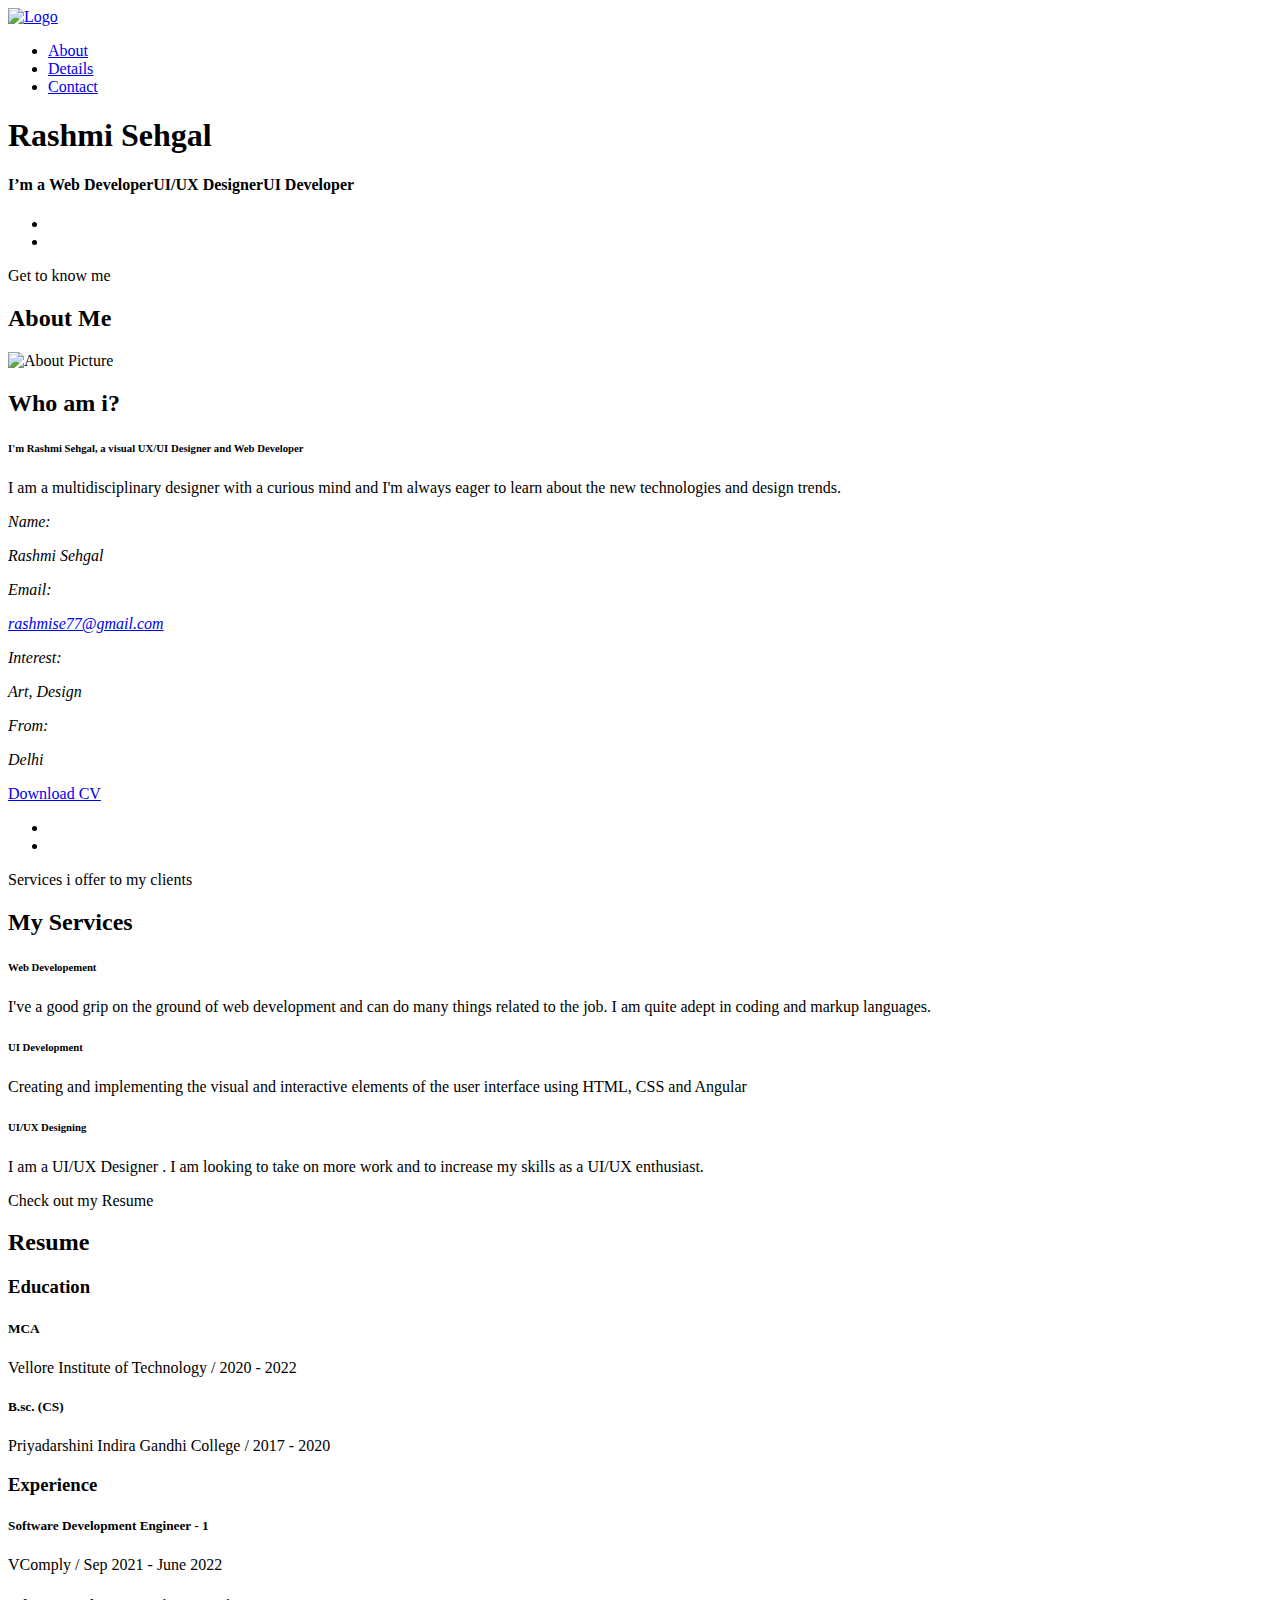
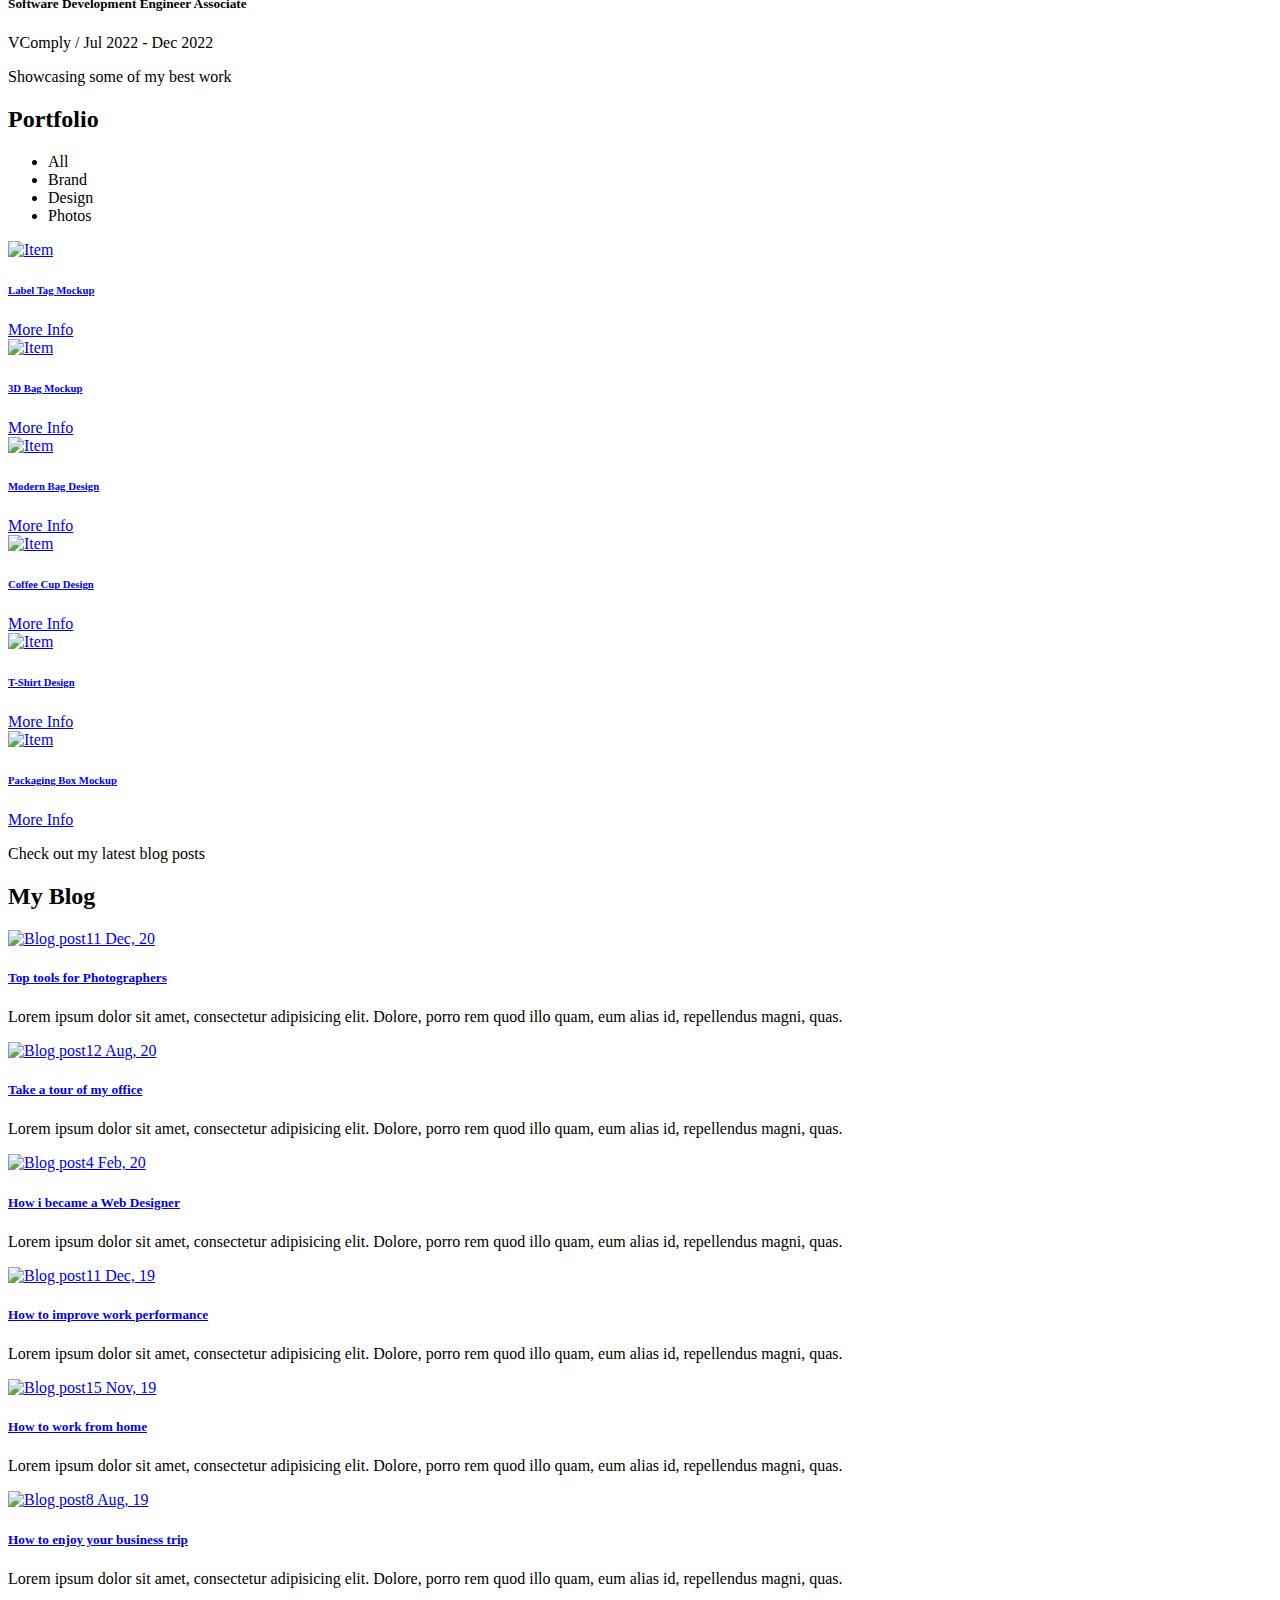
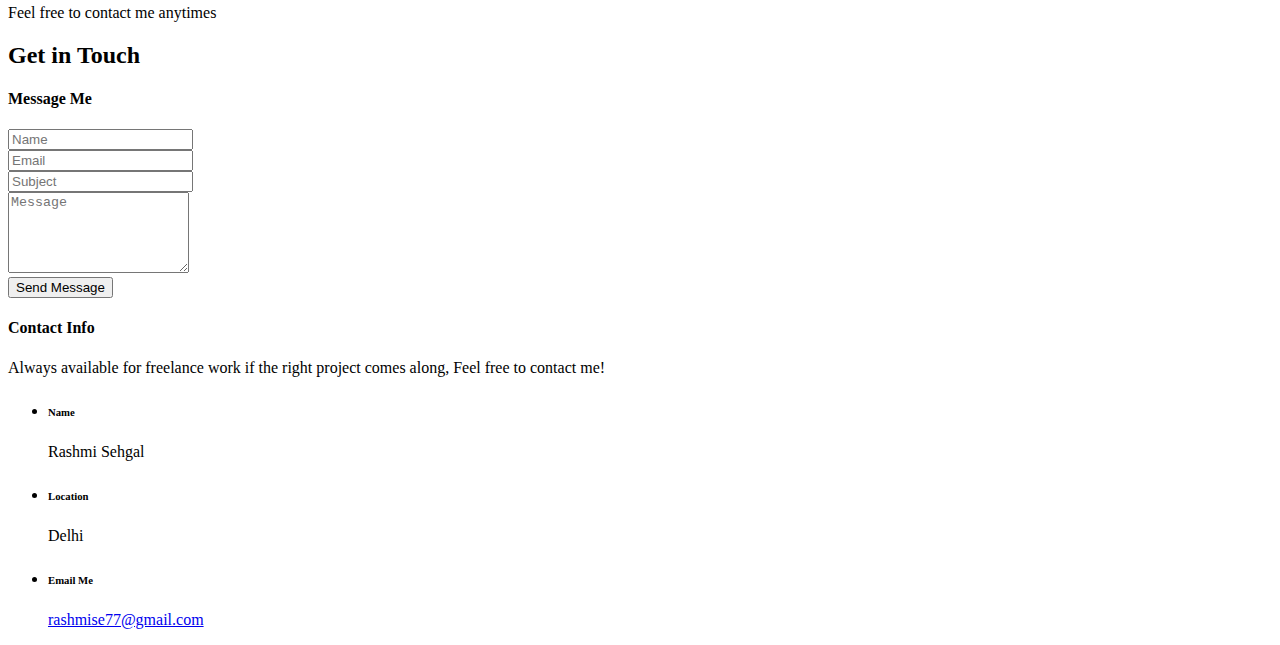
==== index.html @ 9dc82295 "Add files via upload" ====
<!DOCTYPE html>
<html lang="zxx">

<head>
    <!-- Required meta tags-->
    <meta charset="utf-8">
    <!-- Title-->
    <title>Rashmi Portfolio</title>
    <!-- Description-->
    <meta name="description" content="Personal Portfolio Template">
    <meta name="viewport" content="width=device-width, initial-scale=1, shrink-to-fit=no">
    <!-- Favicons-->
    <link rel="apple-touch-icon" sizes="180x180" href="img/favicons/apple-touch-icon.png">
    <link rel="icon" type="image/png" sizes="32x32" href="img/favicons/favicon-32x32.png">
    <link rel="icon" type="image/png" sizes="16x16" href="img/favicons/favicon-16x16.png">
    <!-- Web fonts-->
    <link href="https://fonts.googleapis.com/css?family=Poppins:300,300i,400,400i,500,500i,600,600i,700,700i,800,800i&amp;display=swap" rel="stylesheet">
    <!-- CSS vendors-->
    <link rel="stylesheet" href="css/bootstrap-custom.css">
    <link rel="stylesheet" href="css/ionicons.min.css">
    <link rel="stylesheet" href="css/tiny-slider.css">
    <link rel="stylesheet" href="css/lity.min.css">
    <link rel="stylesheet" href="css/simplebar.min.css">
    <link rel="stylesheet" href="css/jquery.mb.YTPlayer.min.css">
    <!-- Main CSS-->
    <link rel="stylesheet" href="css/main.css">
    <!-- CSS Color scheme-->
    <link id="color-scheme" rel="stylesheet" href="css/colors/main-darkgreen.css">
    <!-- Custom CSS (Add your custom CSS styles to this file)-->
    <link rel="stylesheet" href="css/custom.css">
    <!-- removeIf(customizerDist)-->
    <link rel="stylesheet" href="main.css">
    <!-- endremoveIf(customizerDist)-->
</head>

<body class="theme-dark">
    <!-- Preloader-->
    <div class="preloader">
        <div class="preloader-block">
            <div class="preloader-icon"><span class="loading-dot loading-dot-1"></span><span class="loading-dot loading-dot-2"></span><span class="loading-dot loading-dot-3"></span></div>
        </div>
    </div>
    <div id="overlay-effect"></div>
    <!-- Navbar-->
    <nav class="navbar-expand-md navbar fixed-top" id="navbar">
        <a class="navbar-brand" data-scroll="" href="#home-area">
            <!-- Navbar Logo-->
            <img class="img-fluid" src="img/img-kitzu-logo.png" alt="Logo"></a>
        <span class="navbar-menu ml-auto" data-toggle="collapse" data-target="#navbarSupportedContent" aria-controls="navbarSupportedContent" aria-expanded="false" aria-label="Toggle navigation" role="button"><span class="btn-line"></span></span>
        <div class="collapse navbar-collapse order-1 order-lg-0" id="navbarSupportedContent">
            <!-- Navbar menu-->
            <ul class="navbar-nav ml-auto">
                <li class="nav-item"><a class="nav-link" href="#about">About</a></li>
                <li class="nav-item"><a class="nav-link" href="#resume">Details</a></li>
                <!-- <li class="nav-item"><a class="nav-link" href="#portfolio">Resume</a></li> -->
                <!-- <li class="nav-item" style="display: none"><a class="nav-link" href="#blog">Blog</a></li> -->
                <li class="nav-item"><a class="nav-link" href="#contact">Contact</a></li>
            </ul>
        </div>
    </nav>
    <!-- Home-->
    <section class="home-area element-cover-bg" id="home" style="background-image:url(img/home.png)">
        <div class="container h-100">
            <div class="row h-100 align-items-center justify-content-center">
                <div class="col-12 col-lg-8 home-content text-center">
                    <h1 class="home-name">Rashmi <span>Sehgal</span></h1>
                    <h4 class="cd-headline clip home-headline">I’m a <span class="cd-words-wrapper single-headline"><b class="is-visible">Web Developer</b><b>UI/UX Designer</b><b>UI Developer</b></span></h4>
                </div>
            </div>
        </div>
        <div class="fixed-wrapper">
            <!-- Social media icons-->
            <div class="fixed-block block-right">
                <ul class="list-unstyled social-icons">
                    <li><a href="https://www.linkedin.com/in/rashmi-sehgal-414a98209/" target="_blank"><i class="icon ion-logo-linkedin"></i></a></li>
                    <li><a href="https://www.instagram.com/_rashmisehgal/" target="_blank"><i class="icon ion-logo-instagram"></i></a></li>
                </ul>
            </div>
        </div>
    </section>
    <!-- About lightbox-->
    <div class="lightbox-wrapper" id="about" data-simplebar>
        <div class="container">
            <div class="lightbox-close">
                <div class="close-btn" data-modal-close=""><span class="btn-line"></span></div>
            </div>
            <div class="row">
                <div class="col-12">
                    <div class="lightbox-content">
                        <div class="row">
                            <div class="col-12">
                                <div class="section-heading page-heading">
                                    <p class="section-description">Get to know me</p>
                                    <h2 class="section-title">About Me</h2>
                                    <div class="animated-bar"></div>
                                </div>
                            </div>
                        </div>
                        <!-- Info section-->
                        <div class="info-section single-section">
                            <div class="row align-items-center">
                                <!-- Picture part-->
                                <div class="col-12 col-lg-5 info-img"><img class="img-fluid img-thumbnail" src="img/info-img.png" alt="About Picture"></div>
                                <!-- Content part-->
                                <div class="col-12 col-lg-7 info-content">
                                    <div class="content-block">
                                        <h2 class="content-subtitle">Who am i?</h2>
                                        <h6 class="content-title">I'm Rashmi Sehgal, a visual UX/UI Designer and Web Developer</h6>
                                        <div class="content-description">
                                            <p>I am a multidisciplinary designer with a curious mind and I'm always eager to learn about the new technologies and design trends.</p>
                                        </div>
                                        <address class="content-info">
                      <div class="row">
                        <div class="col-12 col-md-6 single-info"><span>Name:</span>
                          <p>Rashmi Sehgal</p>
                        </div>
                        <div class="col-12 col-md-6 single-info"><span>Email:</span>
                          <p><a href="mailto:emma@example.com">rashmise77@gmail.com</a></p>
                        </div>
                      </div>
                      <div class="row">
                        <div class="col-12 col-md-6 single-info"><span>Interest:</span>
                          <p>Art, Design</p>
                        </div>
                        <div class="col-12 col-md-6 single-info"><span>From:</span>
                          <p>Delhi</p>
                        </div>
                      </div>
                    </address>
                                        <div class="d-block d-sm-flex align-items-center"><a class="btn content-download button-main button-scheme" href="./Rashmi's Resume.pdf" role="button">Download CV</a>
                                            <ul class="list-unstyled list-inline content-follow">
                                                <li class="list-inline-item"><a href="https://www.instagram.com/_rashmisehgal/"><i class="icon ion-logo-instagram"></i></a></li>
                                                <li class="list-inline-item"><a href="https://www.linkedin.com/in/rashmi-sehgal-414a98209/"><i class="icon ion-logo-linkedin"></i></a></li>
                                            </ul>
                                        </div>
                                    </div>
                                </div>
                            </div>
                        </div>
                        <!-- Services section-->
                        <div class="services-section single-section">
                            <div class="row">
                                <div class="col-12">
                                    <div class="section-heading">
                                        <p class="section-description">Services i offer to my clients</p>
                                        <h2 class="section-title">My Services</h2>
                                    </div>
                                </div>
                            </div>
                            <div class="row">
                                <!-- Single service-->
                                <div class="col-12 col-md-6 col-lg-4">
                                    <div class="single-service"><i class="icon service-icon ion-logo-css3"></i>
                                        <h6 class="service-title">Web Developement</h6>
                                        <p class="service-description">I've a good grip on the ground of web development and can do many things related to the job. I am quite adept in coding and markup languages.</p>
                                    </div>
                                </div>
                                <!-- Single service-->
                                <div class="col-12 col-md-6 col-lg-4">
                                    <div class="single-service"><i class="icon service-icon ion-md-images"></i>
                                        <h6 class="service-title">UI Development</h6>
                                        <p class="service-description">Creating and implementing the visual and interactive elements of the user interface using HTML, CSS and Angular</p>
                                    </div>
                                </div>
                                <!-- Single service-->
                                <div class="col-12 col-md-6 col-lg-4">
                                    <div class="single-service"><i class="icon service-icon ion-logo-ionic"></i>
                                        <h6 class="service-title">UI/UX Designing</h6>
                                        <p class="service-description">I am a UI/UX Designer . I am looking to take on more work and to increase my skills as a UI/UX enthusiast.</p>
                                    </div>
                                </div>
                            </div>
                        </div>
                    </div>
                </div>
            </div>
        </div>
    </div>
    <!-- Resume lightbox-->
    <div class="lightbox-wrapper" id="resume" data-simplebar>
        <div class="container">
            <div class="lightbox-close">
                <div class="close-btn" data-modal-close=""><span class="btn-line"></span></div>
            </div>
            <div class="row">
                <div class="col-12">
                    <div class="lightbox-content">
                        <div class="row">
                            <div class="col-12">
                                <div class="section-heading page-heading">
                                    <p class="section-description">Check out my Resume</p>
                                    <h2 class="section-title">Resume</h2>
                                    <div class="animated-bar"></div>
                                </div>
                            </div>
                        </div>
                        <!-- Resume section-->
                        <div class="resume-section single-section">
                            <div class="row">
                                <!-- Education part-->
                                <div class="col-12 col-md-6">
                                    <div class="col-block education">
                                        <h3 class="col-title">Education</h3>
                                        <div class="resume-item"><span class="item-arrow"></span>
                                            <h5 class="item-title">MCA</h5><span class="item-details">Vellore Institute of Technology / 2020 - 2022</span>
                                        </div>
                                        <div class="resume-item"><span class="item-arrow"></span>
                                            <h5 class="item-title">B.sc. (CS)</h5><span class="item-details">Priyadarshini Indira Gandhi College / 2017 - 2020</span>
                                        </div>
                                    </div>
                                </div>
                                <!-- Experience part-->
                                <div class="col-12 col-md-6">
                                    <div class="col-block experience">
                                        <h3 class="col-title">Experience</h3>
                                        <div class="resume-item"><span class="item-arrow"></span>
                                            <h5 class="item-title">Software Development Engineer - 1</h5><span class="item-details">VComply / Sep 2021 - June 2022</span>
                                        </div>
                                        <div class="resume-item"><span class="item-arrow"></span>
                                            <h5 class="item-title">Software Development Engineer Associate</h5><span class="item-details">VComply / Jul 2022 - Dec 2022</span>
                                        </div>
                                    </div>
                                </div>
                            </div>
                        </div>
                        <!-- Skills section
                        <div class="skills-section single-section">
                            <div class="row">
                                <div class="col-12">
                                    <div class="section-heading">
                                        <p class="section-description">My level of knowledge in some tools</p>
                                        <h2 class="section-title">My Skills</h2>
                                    </div>
                                </div>
                            </div>
                            <div class="row">
                                <div class="col-12 col-md-6">
                                    <div class="single-skill" data-percentage="95">
                                        <div class="skill-info"><span class="skill-name">HTML/CSS</span><span class="skill-percentage"></span></div>
                                        <div class="progress skill-progress">
                                            <div class="progress-bar" role="progressbar" aria-valuemin="0" aria-valuemax="100"></div>
                                        </div>
                                    </div>
                                    <div class="single-skill" data-percentage="80">
                                        <div class="skill-info"><span class="skill-name">Web Design</span><span class="skill-percentage"></span></div>
                                        <div class="progress skill-progress">
                                            <div class="progress-bar" role="progressbar" aria-valuemin="0" aria-valuemax="100"></div>
                                        </div>
                                    </div>
                                    <div class="single-skill" data-percentage="90">
                                        <div class="skill-info"><span class="skill-name">JavaScript</span><span class="skill-percentage"></span></div>
                                        <div class="progress skill-progress">
                                            <div class="progress-bar" role="progressbar" aria-valuemin="0" aria-valuemax="100"></div>
                                        </div>
                                    </div>
                                </div>
                                <div class="col-12 col-md-6">
                                    <div class="single-skill" data-percentage="90">
                                        <div class="skill-info"><span class="skill-name">React JS</span><span class="skill-percentage"></span></div>
                                        <div class="progress skill-progress">
                                            <div class="progress-bar" role="progressbar" aria-valuemin="0" aria-valuemax="100"></div>
                                        </div>
                                    </div>
                                    <div class="single-skill" data-percentage="95">
                                        <div class="skill-info"><span class="skill-name">Express.js</span><span class="skill-percentage"></span></div>
                                        <div class="progress skill-progress">
                                            <div class="progress-bar" role="progressbar" aria-valuemin="0" aria-valuemax="100"></div>
                                        </div>
                                    </div>
                                    <div class="single-skill" data-percentage="80">
                                        <div class="skill-info"><span class="skill-name">TypeScript</span><span class="skill-percentage"></span></div>
                                        <div class="progress skill-progress">
                                            <div class="progress-bar" role="progressbar" aria-valuemin="0" aria-valuemax="100"></div>
                                        </div>
                                    </div>
                                </div>
                            </div>
                        </div> -->
                    </div>
                </div>
            </div>
        </div>
    </div>
    <!-- Portfolio lightbox-->
    <div class="lightbox-wrapper" id="portfolio" data-simplebar>
        <div class="container">
            <div class="lightbox-close">
                <div class="close-btn" data-modal-close=""><span class="btn-line"></span></div>
            </div>
            <div class="row">
                <div class="col-12">
                    <div class="lightbox-content">
                        <div class="row">
                            <div class="col-12">
                                <div class="section-heading page-heading">
                                    <p class="section-description">Showcasing some of my best work</p>
                                    <h2 class="section-title">Portfolio</h2>
                                    <div class="animated-bar"></div>
                                </div>
                            </div>
                        </div>
                        <!-- Portfolio section-->
                        <div class="portfolio-section single-section">
                            <div class="row">
                                <!-- Filter nav-->
                                <div class="col-12">
                                    <ul class="list-inline filter-control" role="group" aria-label="Filter Control">
                                        <li class="list-inline-item tab-active" data-filter="*">All</li>
                                        <li class="list-inline-item" data-filter=".brand">Brand</li>
                                        <li class="list-inline-item" data-filter=".design">Design</li>
                                        <li class="list-inline-item" data-filter=".photos">Photos</li>
                                    </ul>
                                </div>
                            </div>
                            <!-- Thumbnail list-->
                            <div class="portfolio-grid row">
                                <!-- Single item-->
                                <div class="single-item col-6 col-lg-4 design">
                                    <a class="portfolio-item" href="img/item-1.jpg" data-lightbox>
                                        <div class="portfolio-wrapper"><img class="img-fluid" alt="Item" src="img/item-1.jpg">
                                            <div class="item-content">
                                                <h6 class="content-title">Label Tag Mockup</h6><span class="content-more">More Info</span>
                                            </div>
                                        </div>
                                    </a>
                                </div>
                                <!-- Single item-->
                                <div class="single-item col-6 col-lg-4 photos">
                                    <a class="portfolio-item" href="img/item-2.jpg" data-lightbox>
                                        <div class="portfolio-wrapper"><img class="img-fluid" alt="Item" src="img/item-2.jpg">
                                            <div class="item-content">
                                                <h6 class="content-title">3D Bag Mockup</h6><span class="content-more">More Info</span>
                                            </div>
                                        </div>
                                    </a>
                                </div>
                                <!-- Single item-->
                                <div class="single-item col-6 col-lg-4 design">
                                    <a class="portfolio-item" href="img/item-3.jpg" data-lightbox>
                                        <div class="portfolio-wrapper"><img class="img-fluid" alt="Item" src="img/item-3.jpg">
                                            <div class="item-content">
                                                <h6 class="content-title">Modern Bag Design</h6><span class="content-more">More Info</span>
                                            </div>
                                        </div>
                                    </a>
                                </div>
                                <!-- Single item-->
                                <div class="single-item col-6 col-lg-4 brand">
                                    <a class="portfolio-item" href="img/item-4.jpg" data-lightbox>
                                        <div class="portfolio-wrapper"><img class="img-fluid" alt="Item" src="img/item-4.jpg">
                                            <div class="item-content">
                                                <h6 class="content-title">Coffee Cup Design</h6><span class="content-more">More Info</span>
                                            </div>
                                        </div>
                                    </a>
                                </div>
                                <!-- Single item-->
                                <div class="single-item col-6 col-lg-4 brand">
                                    <a class="portfolio-item" href="img/item-5.jpg" data-lightbox>
                                        <div class="portfolio-wrapper"><img class="img-fluid" alt="Item" src="img/item-5.jpg">
                                            <div class="item-content">
                                                <h6 class="content-title">T-Shirt Design</h6><span class="content-more">More Info</span>
                                            </div>
                                        </div>
                                    </a>
                                </div>
                                <!-- Single item-->
                                <div class="single-item col-6 col-lg-4 photos">
                                    <a class="portfolio-item" href="img/item-6.jpg" data-lightbox>
                                        <div class="portfolio-wrapper"><img class="img-fluid" alt="Item" src="img/item-6.jpg">
                                            <div class="item-content">
                                                <h6 class="content-title">Packaging Box Mockup</h6><span class="content-more">More Info</span>
                                            </div>
                                        </div>
                                    </a>
                                </div>
                            </div>
                        </div>
                    </div>
                </div>
            </div>
        </div>
    </div>
    <!-- Blog lightbox-->
    <div class="lightbox-wrapper" id="blog" data-simplebar>
        <div class="container">
            <div class="lightbox-close">
                <div class="close-btn" data-modal-close=""><span class="btn-line"></span></div>
            </div>
            <div class="row">
                <div class="col-12">
                    <div class="lightbox-content">
                        <div class="row">
                            <div class="col-12">
                                <div class="section-heading page-heading">
                                    <p class="section-description">Check out my latest blog posts</p>
                                    <h2 class="section-title">My Blog</h2>
                                    <div class="animated-bar"></div>
                                </div>
                            </div>
                        </div>
                        <!-- Blog section-->
                        <div class="blog-section single-section">
                            <div class="row justify-content-center">
                                <!-- Single post-->
                                <div class="col-12 col-sm-8 col-lg-4">
                                    <div class="card single-post">
                                        <a class="post-img" href="#0"><img class="card-img-top" src="img/post-1.jpg" alt="Blog post"><span class="content-date">11 Dec, 20</span></a>
                                        <div class="card-body post-content">
                                            <a href="#0">
                                                <h5 class="card-title content-title">Top tools for Photographers</h5>
                                            </a>
                                            <p class="card-text content-description">Lorem ipsum dolor sit amet, consectetur adipisicing elit. Dolore, porro rem quod illo quam, eum alias id, repellendus magni, quas.</p>
                                        </div>
                                    </div>
                                </div>
                                <!-- Single post-->
                                <div class="col-12 col-sm-8 col-lg-4">
                                    <div class="card single-post">
                                        <a class="post-img" href="#0"><img class="card-img-top" src="img/post-2.jpg" alt="Blog post"><span class="content-date">12 Aug, 20</span></a>
                                        <div class="card-body post-content">
                                            <a href="#0">
                                                <h5 class="card-title content-title">Take a tour of my office</h5>
                                            </a>
                                            <p class="card-text content-description">Lorem ipsum dolor sit amet, consectetur adipisicing elit. Dolore, porro rem quod illo quam, eum alias id, repellendus magni, quas.</p>
                                        </div>
                                    </div>
                                </div>
                                <!-- Single post-->
                                <div class="col-12 col-sm-8 col-lg-4">
                                    <div class="card single-post">
                                        <a class="post-img" href="#0"><img class="card-img-top" src="img/post-3.jpg" alt="Blog post"><span class="content-date">4 Feb, 20</span></a>
                                        <div class="card-body post-content">
                                            <a href="#0">
                                                <h5 class="card-title content-title">How i became a Web Designer</h5>
                                            </a>
                                            <p class="card-text content-description">Lorem ipsum dolor sit amet, consectetur adipisicing elit. Dolore, porro rem quod illo quam, eum alias id, repellendus magni, quas.</p>
                                        </div>
                                    </div>
                                </div>
                                <!-- Single post-->
                                <div class="col-12 col-sm-8 col-lg-4">
                                    <div class="card single-post">
                                        <a class="post-img" href="#0"><img class="card-img-top" src="img/post-4.jpg" alt="Blog post"><span class="content-date">11 Dec, 19</span></a>
                                        <div class="card-body post-content">
                                            <a href="#0">
                                                <h5 class="card-title content-title">How to improve work performance</h5>
                                            </a>
                                            <p class="card-text content-description">Lorem ipsum dolor sit amet, consectetur adipisicing elit. Dolore, porro rem quod illo quam, eum alias id, repellendus magni, quas.</p>
                                        </div>
                                    </div>
                                </div>
                                <!-- Single post-->
                                <div class="col-12 col-sm-8 col-lg-4">
                                    <div class="card single-post">
                                        <a class="post-img" href="#0"><img class="card-img-top" src="img/post-5.jpg" alt="Blog post"><span class="content-date">15 Nov, 19</span></a>
                                        <div class="card-body post-content">
                                            <a href="#0">
                                                <h5 class="card-title content-title">How to work from home</h5>
                                            </a>
                                            <p class="card-text content-description">Lorem ipsum dolor sit amet, consectetur adipisicing elit. Dolore, porro rem quod illo quam, eum alias id, repellendus magni, quas.</p>
                                        </div>
                                    </div>
                                </div>
                                <!-- Single post-->
                                <div class="col-12 col-sm-8 col-lg-4">
                                    <div class="card single-post">
                                        <a class="post-img" href="#0"><img class="card-img-top" src="img/post-6.jpg" alt="Blog post"><span class="content-date">8 Aug, 19</span></a>
                                        <div class="card-body post-content">
                                            <a href="#0">
                                                <h5 class="card-title content-title">How to enjoy your business trip</h5>
                                            </a>
                                            <p class="card-text content-description">Lorem ipsum dolor sit amet, consectetur adipisicing elit. Dolore, porro rem quod illo quam, eum alias id, repellendus magni, quas.</p>
                                        </div>
                                    </div>
                                </div>
                            </div>
                        </div>
                    </div>
                </div>
            </div>
        </div>
    </div>
    <!-- Contact lightbox-->
    <div class="lightbox-wrapper" id="contact" data-simplebar>
        <div class="container">
            <div class="lightbox-close">
                <div class="close-btn" data-modal-close=""><span class="btn-line"></span></div>
            </div>
            <div class="row">
                <div class="col-12">
                    <div class="lightbox-content">
                        <div class="row">
                            <div class="col-12">
                                <div class="section-heading page-heading">
                                    <p class="section-description">Feel free to contact me anytimes</p>
                                    <h2 class="section-title">Get in Touch</h2>
                                    <div class="animated-bar"></div>
                                </div>
                            </div>
                        </div>
                        <!-- Contact section-->
                        <div class="contact-section single-section">
                            <div class="row">
                                <!-- Contact form-->
                                <div class="col-12 col-lg-7">
                                    <form class="contact-form" id="contact-form" action="http://exill.dk/demo/kitzu/template/php/contact.php">
                                        <h4 class="content-title">Message Me</h4>
                                        <div class="row">
                                            <div class="col-12 col-md-6 form-group"><input class="form-control" id="contact-name" type="text" name="name" placeholder="Name" required=""></div>
                                            <div class="col-12 col-md-6 form-group"><input class="form-control" id="contact-email" type="email" name="email" placeholder="Email" required=""></div>
                                            <div class="col-12 form-group"><input class="form-control" id="contact-subject" type="text" name="subject" placeholder="Subject" required=""></div>
                                            <div class="col-12 form-group form-message"><textarea class="form-control" id="contact-message" name="message" placeholder="Message" rows="5" required=""></textarea></div>
                                            <div class="col-12 form-submit"><button class="btn button-main button-scheme" id="contact-submit" type="submit">Send Message</button>
                                                <p class="contact-feedback"></p>
                                            </div>
                                        </div>
                                    </form>
                                </div>
                                <!-- Contact info-->
                                <div class="col-12 col-lg-5">
                                    <div class="contact-info">
                                        <h4 class="content-title">Contact Info</h4>
                                        <p class="info-description">Always available for freelance work if the right project comes along, Feel free to contact me!</p>
                                        <ul class="list-unstyled list-info">
                                            <li>
                                                <div class="media align-items-center"><span class="info-icon"><i class="icon ion-logo-ionic"></i></span>
                                                    <div class="media-body info-details">
                                                        <h6 class="info-type">Name</h6><span class="info-value">Rashmi Sehgal</span>
                                                    </div>
                                                </div>
                                            </li>
                                            <li>
                                                <div class="media align-items-center"><span class="info-icon"><i class="icon ion-md-map"></i></span>
                                                    <div class="media-body info-details">
                                                        <h6 class="info-type">Location</h6><span class="info-value">Delhi</span>
                                                    </div>
                                                </div>
                                            </li>
                                            <!-- <li>
                                                <div class="media align-items-center"><span class="info-icon"><i class="icon ion-md-call"></i></span>
                                                    <div class="media-body info-details">
                                                        <h6 class="info-type">Call Me</h6><span class="info-value"><a href="tel:+441632967704">+44 1632 967704</a></span>
                                                    </div>
                                                </div>
                                            </li> -->
                                            <li>
                                                <div class="media align-items-center"><span class="info-icon"><i class="icon ion-md-send"></i></span>
                                                    <div class="media-body info-details">
                                                        <h6 class="info-type">Email Me</h6><span class="info-value"><a href="mailto:rashmise77@gmail.com">rashmise77@gmail.com</a></span>
                                                    </div>
                                                </div>
                                            </li>
                                        </ul>
                                    </div>
                                </div>
                            </div>
                        </div>
                    </div>
                </div>
            </div>
        </div>
    </div>
    <!-- removeIf(customizerDist)-->
    <div class="demo-tool">
        <div class="tool-wrapper">
            <span class="tool-toggler"><i class="icon ion-md-settings"></i></span>
            <div class="tool-box">
                <ul class="list-inline single-block color-switcher">
                    <li class="list-inline-item" style="background-color: #2c31ff;" data-path="css/colors/main-blueviolet.css"></li>
                    <li class="list-inline-item" style="background-color: #3460D1;" data-path="css/colors/main-nightskyblue.css"></li>
                    <li class="list-inline-item" style="background-color: #EE3158;" data-path="css/colors/main-redpink.css"></li>
                    <li class="list-inline-item" style="background-color: #007bff;" data-path="css/colors/main-blue.css"></li>
                    <li class="list-inline-item" style="background-color: #17a2b8;" data-path="css/colors/main-cyan.css"></li>
                    <li class="list-inline-item" style="background-color: #3365b0;" data-path="css/colors/main-darkblue.css"></li>
                    <li class="list-inline-item" style="background-color: #a435b7;" data-path="css/colors/main-darkmagenta.css"></li>
                    <li class="list-inline-item" style="background-color: #c93e70;" data-path="css/colors/main-darkpink.css"></li>
                    <li class="list-inline-item" style="background-color: #bf2a3d;" data-path="css/colors/main-darkred.css"></li>
                    <li class="list-inline-item" style="background-color: #28a745;" data-path="css/colors/main-green.css"></li>
                    <li class="list-inline-item" style="background-color: #6610f2;" data-path="css/colors/main-indigo.css"></li>
                    <li class="list-inline-item" style="background-color: #fd7e14;" data-path="css/colors/main-orange.css"></li>
                    <li class="list-inline-item" style="background-color: #e83e8c;" data-path="css/colors/main-pink.css"></li>
                    <li class="list-inline-item" style="background-color: #6f42c1;" data-path="css/colors/main-purple.css"></li>
                    <li class="list-inline-item" style="background-color: #dc3545;" data-path="css/colors/main-red.css"></li>
                    <li class="list-inline-item" style="background-color: #20c997;" data-path="css/colors/main-teal.css"></li>
                    <li class="list-inline-item" style="background-color: #333;" data-path="css/colors/main-dark.css"></li>
                    <li class="list-inline-item" style="background-color: #78b230;" data-path="css/colors/main-yellowgreen.css"></li>
                    <li class="list-inline-item" style="background-color: #E16F7C;" data-path="css/colors/main-tangopink.css"></li>
                    <li class="list-inline-item" style="background-color: #6F73D2;" data-path="css/colors/main-moodyblue.css"></li>
                    <li class="list-inline-item" style="background-color: #664C43;" data-path="css/colors/main-brown.css"></li>
                    <li class="list-inline-item" style="background-color: #4770D9;" data-path="css/colors/main-royalblue.css"></li>
                    <li class="list-inline-item" style="background-color: #ffb100;" data-path="css/colors/main-darkyellow.css"></li>
                </ul>
                <div class="single-block buy-btn mb-0">
                    <a class="btn btn-success btn-sm" target="_blank" href="https://themeforest.net/item/kitzu-personal-portfolio-template/26075107" role="button">Buy Kitzu</a>
                </div>
            </div>
        </div>
    </div>
    <!-- endremoveIf(customizerDist)-->
    <!-- Scripts-->
    <script src="js/jquery.min.js"></script>
    <script src="js/bootstrap.bundle.min.js"></script>
    <script src="js/imagesloaded.pkgd.min.js"></script>
    <script src="js/isotope.pkgd.min.js"></script>
    <script src="js/animatedModal.js"></script>
    <script src="js/tiny-slider.js"></script>
    <script src="js/lity.min.js"></script>
    <script src="js/simplebar.min.js"></script>
    <script src="js/jquery.mb.YTPlayer.min.js"></script>
    <script src="js/main.js"></script>
    <!-- Custom JS (Add your custom JS scripts to this file)-->
    <script src="js/custom.js"></script>
    <!-- removeIf(customizerDist)-->
    <script src="main.js"></script>
    <!-- endremoveIf(customizerDist)-->
</body>

</html>
---- main.css ----
@import url(https://fonts.googleapis.com/css?family=Roboto:300,400);.demo-tool{display:none}.demo-tool .tool-wrapper{position:fixed;right:-200px;top:25%;z-index:999;-webkit-transform:translate(0,0);transform:translate(0,0);transition:all .4s ease-in-out}.demo-tool.show .tool-wrapper{-webkit-transform:translate(-200px,0);transform:translate(-200px,0)}.demo-tool .tool-toggler,.demo-tool .tool-wrapper{box-shadow:2px 0 8px 0 rgba(0,0,0,.15)}.demo-tool .tool-toggler{position:absolute;width:37px;height:37px;display:block;cursor:pointer;right:100%;top:6%;background-color:#fff;color:#111}body.theme-dark .demo-tool .tool-toggler{background-color:#050505;color:#fff}body.theme-light .demo-tool .tool-toggler{background-color:#fff;color:#111}.demo-tool .tool-toggler i{position:absolute;left:50%;top:50%;transform:translate(-50%,-50%);font-size:20px}.demo-tool .tool-toggler i:before{-webkit-animation:spin 2.7s infinite linear;animation:spin 2.7s infinite linear}.demo-tool .tool-box{width:200px;padding:20px 16px;background-color:#fff;color:#111}.demo-tool .tool-box .single-block{margin-bottom:12px}body.theme-dark .demo-tool .tool-box{background-color:#111;color:#fff}body.theme-light .demo-tool .tool-box{background-color:#fff;color:#111}.demo-tool .tool-box .color-switcher{line-height:100%}.demo-tool .tool-box .color-switcher .list-inline-item{width:26px;height:26px;border-radius:50%;cursor:pointer;margin:3px 1px}.demo-tool .tool-box .btn{background-color:#0f8a26;font-family:Roboto,sans-serif;font-weight:300;padding:6px 20px;letter-spacing:.5px;font-size:14px;border-radius:30px;border:0!important}.demo-tool .tool-box .btn:active,.demo-tool .tool-box .btn:focus,.demo-tool .tool-box .btn:hover{background-color:#0f8a26;outline:0!important;box-shadow:none!important}@-webkit-keyframes spin{0%{-webkit-transform:rotate(0);transform:rotate(0)}100%{-webkit-transform:rotate(359deg);transform:rotate(359deg)}}@keyframes spin{0%{-webkit-transform:rotate(0);transform:rotate(0)}100%{-webkit-transform:rotate(359deg);transform:rotate(359deg)}}
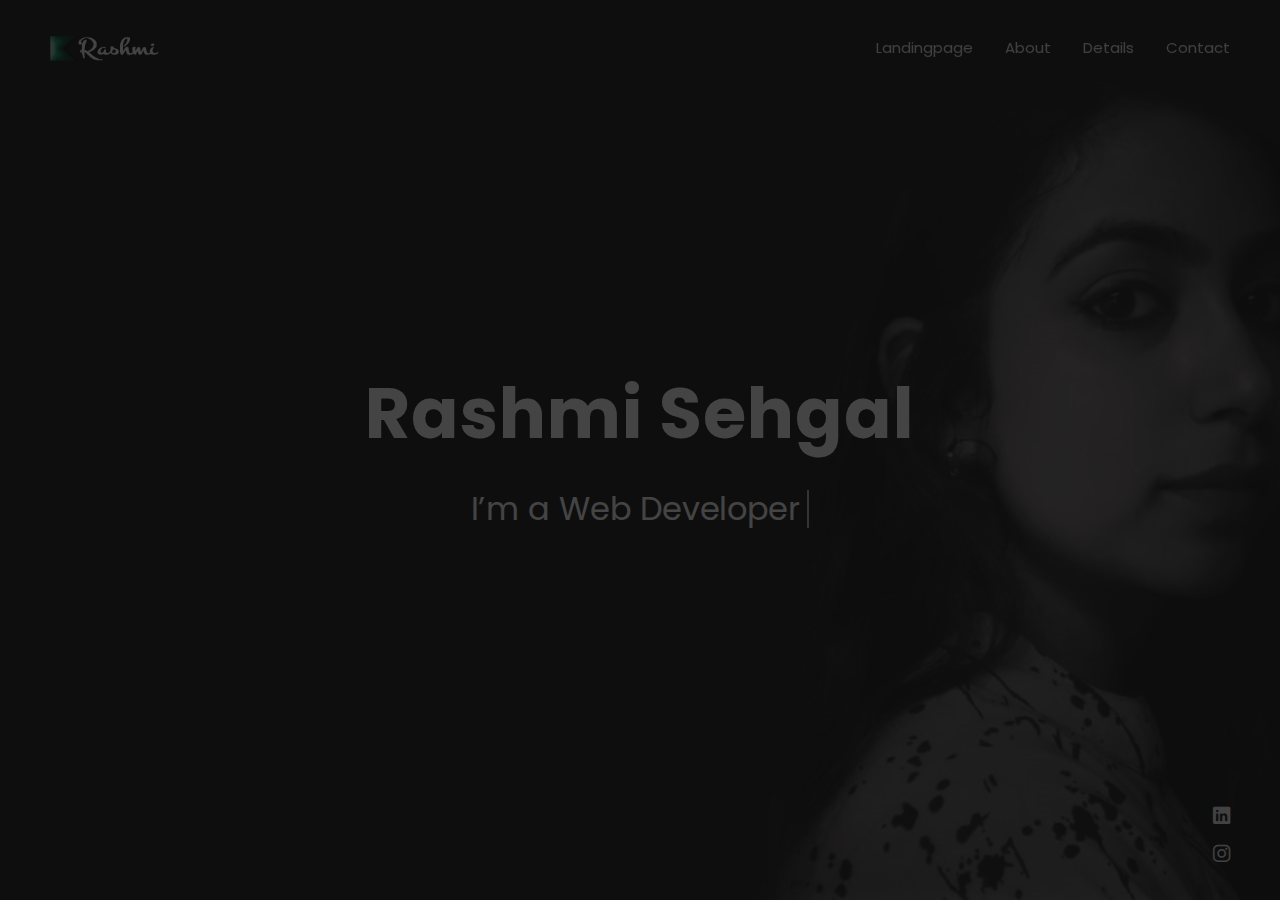
==== commit 2d93ca61: "images" ====
--- a/index.html
+++ b/index.html
@@ -50,6 +50,7 @@
         <div class="collapse navbar-collapse order-1 order-lg-0" id="navbarSupportedContent">
             <!-- Navbar menu-->
             <ul class="navbar-nav ml-auto">
+                <li class="nav-item"><a class="nav-link" href="#index.html">Landingpage</a></li>
                 <li class="nav-item"><a class="nav-link" href="#about">About</a></li>
                 <li class="nav-item"><a class="nav-link" href="#resume">Details</a></li>
                 <!-- <li class="nav-item"><a class="nav-link" href="#portfolio">Resume</a></li> -->
--- a/css/tiny-slider.css
+++ b/css/tiny-slider.css
@@ -0,0 +1 @@
+.tns-outer{padding:0!important}.tns-outer [hidden]{display:none!important}.tns-outer [aria-controls],.tns-outer [data-action]{cursor:pointer}.tns-slider{-webkit-transition:all 0s;-moz-transition:all 0s;transition:all 0s}.tns-slider>.tns-item{-webkit-box-sizing:border-box;-moz-box-sizing:border-box;box-sizing:border-box}.tns-horizontal.tns-subpixel{white-space:nowrap}.tns-horizontal.tns-subpixel>.tns-item{display:inline-block;vertical-align:top;white-space:normal}.tns-horizontal.tns-no-subpixel:after{content:'';display:table;clear:both}.tns-horizontal.tns-no-subpixel>.tns-item{float:left}.tns-horizontal.tns-carousel.tns-no-subpixel>.tns-item{margin-right:-100%}.tns-no-calc{position:relative;left:0}.tns-gallery{position:relative;left:0;min-height:1px}.tns-gallery>.tns-item{position:absolute;left:-100%;-webkit-transition:transform 0s,opacity 0s;-moz-transition:transform 0s,opacity 0s;transition:transform 0s,opacity 0s}.tns-gallery>.tns-slide-active{position:relative;left:auto!important}.tns-gallery>.tns-moving{-webkit-transition:all .25s;-moz-transition:all .25s;transition:all .25s}.tns-autowidth{display:inline-block}.tns-lazy-img{-webkit-transition:opacity .6s;-moz-transition:opacity .6s;transition:opacity .6s;opacity:.6}.tns-lazy-img.tns-complete{opacity:1}.tns-ah{-webkit-transition:height 0s;-moz-transition:height 0s;transition:height 0s}.tns-ovh{overflow:hidden}.tns-visually-hidden{position:absolute;left:-10000em}.tns-transparent{opacity:0;visibility:hidden}.tns-fadeIn{opacity:1;z-index:0}.tns-fadeOut,.tns-normal{opacity:0;z-index:-1}.tns-vpfix{white-space:nowrap}.tns-vpfix>div,.tns-vpfix>li{display:inline-block}.tns-t-subp2{margin:0 auto;width:310px;position:relative;height:10px;overflow:hidden}.tns-t-ct{width:2333.3333333%;width:-webkit-calc(100% * 70 / 3);width:-moz-calc(100% * 70 / 3);width:calc(100% * 70 / 3);position:absolute;right:0}.tns-t-ct:after{content:'';display:table;clear:both}.tns-t-ct>div{width:1.4285714%;width:-webkit-calc(100% / 70);width:-moz-calc(100% / 70);width:calc(100% / 70);height:10px;float:left}--- a/css/simplebar.min.css
+++ b/css/simplebar.min.css
@@ -0,0 +1 @@
+[data-simplebar]{position:relative;flex-direction:column;flex-wrap:wrap;justify-content:flex-start;align-content:flex-start;align-items:flex-start}.simplebar-wrapper{overflow:hidden;width:inherit;height:inherit;max-width:inherit;max-height:inherit}.simplebar-mask{direction:inherit;position:absolute;overflow:hidden;padding:0;margin:0;left:0;top:0;bottom:0;right:0;width:auto!important;height:auto!important;z-index:0}.simplebar-offset{direction:inherit!important;box-sizing:inherit!important;resize:none!important;position:absolute;top:0;left:0;bottom:0;right:0;padding:0;margin:0;-webkit-overflow-scrolling:touch}.simplebar-content-wrapper{direction:inherit;box-sizing:border-box!important;position:relative;display:block;height:100%;width:auto;visibility:visible;overflow:auto;max-width:100%;max-height:100%}.simplebar-content:after,.simplebar-content:before{content:' ';display:table}.simplebar-placeholder{max-height:100%;max-width:100%;width:100%;pointer-events:none}.simplebar-height-auto-observer-wrapper{box-sizing:inherit!important;height:100%;width:100%;max-width:1px;position:relative;float:left;max-height:1px;overflow:hidden;z-index:-1;padding:0;margin:0;pointer-events:none;flex-grow:inherit;flex-shrink:0;flex-basis:0}.simplebar-height-auto-observer{box-sizing:inherit;display:block;opacity:0;position:absolute;top:0;left:0;height:1000%;width:1000%;min-height:1px;min-width:1px;overflow:hidden;pointer-events:none;z-index:-1}.simplebar-track{z-index:1;position:absolute;right:0;bottom:0;pointer-events:none;overflow:hidden}[data-simplebar].simplebar-dragging .simplebar-content{pointer-events:none;user-select:none;-webkit-user-select:none}[data-simplebar].simplebar-dragging .simplebar-track{pointer-events:all}.simplebar-scrollbar{position:absolute;right:2px;width:7px;min-height:10px}.simplebar-scrollbar:before{position:absolute;content:'';background:#000;border-radius:7px;left:0;right:0;opacity:0;transition:opacity .2s linear}.simplebar-track .simplebar-scrollbar.simplebar-visible:before{opacity:.5;transition:opacity 0s linear}.simplebar-track.simplebar-vertical{top:0;width:11px}.simplebar-track.simplebar-vertical .simplebar-scrollbar:before{top:2px;bottom:2px}.simplebar-track.simplebar-horizontal{left:0;height:11px}.simplebar-track.simplebar-horizontal .simplebar-scrollbar:before{height:100%;left:2px;right:2px}.simplebar-track.simplebar-horizontal .simplebar-scrollbar{right:auto;left:0;top:2px;height:7px;min-height:0;min-width:10px;width:auto}[data-simplebar-direction=rtl] .simplebar-track.simplebar-vertical{right:auto;left:0}.hs-dummy-scrollbar-size{direction:rtl;position:fixed;opacity:0;visibility:hidden;height:500px;width:500px;overflow-y:hidden;overflow-x:scroll}
--- a/css/main.css
+++ b/css/main.css
@@ -0,0 +1,8 @@
+/*!
+  * Item: Kitzu
+  * Description: Personal Portfolio Template
+  * Author/Developer: Exill
+  * Author/Developer URL: https://themeforest.net/user/exill
+  * Version: v1.1.0
+  * License: Themeforest Standard Licenses: https://themeforest.net/licenses
+  */:focus{outline:0}::-moz-focus-inner{border:0}body{background-color:#111;color:#9f9f9f;font-family:Poppins,sans-serif;font-size:14px;font-weight:400;line-height:1.95;overflow:hidden;position:relative}i.icon{line-height:100%}.h1,.h2,.h3,.h4,.h5,.h6,h1,h2,h3,h4,h5,h6{color:#f0f0f0}b{font-weight:700}a{transition:all .15s ease-in-out}a:focus,a:hover{text-decoration:none}hr{border-top:3px solid #1b1b1b;margin:0}.anchor-basic{color:#fff!important}.anchor-basic:focus,.anchor-basic:hover{color:#bfbfbf!important}.button-main{background-color:#fff;border:1px solid #fff;border-radius:30px;color:#222;font-size:14px;padding:10px 35px}.button-main:focus{background-color:#bfbfbf;border:1px solid #fff;box-shadow:none}.button-main.button-scheme{color:#fff}.rc-mb-0{margin-bottom:0!important}.element-cover-bg{background-color:rgba(0,0,0,.85);background-position:50% 0;background-repeat:no-repeat;background-size:cover;position:relative}.element-cover-bg:before{content:'';height:100%;left:0;position:absolute;top:0;width:100%}@-webkit-keyframes fadeIn{from{opacity:0}to{opacity:1}}@keyframes fadeIn{from{opacity:0}to{opacity:1}}.fadeIn{-webkit-animation-name:fadeIn;animation-name:fadeIn}@-webkit-keyframes fadeOut{from{opacity:1}to{opacity:0}}@keyframes fadeOut{from{opacity:1}to{opacity:0}}.fadeOut{-webkit-animation-name:fadeOut;animation-name:fadeOut}@-webkit-keyframes overlayEffectUp{0%{-webkit-transform:translateY(100%);transform:translateY(100%)}35%,65%{-webkit-transform:translateY(0);transform:translateY(0)}100%{-webkit-transform:translateY(-100%);transform:translateY(-100%)}}@keyframes overlayEffectUp{0%{-webkit-transform:translateY(100%);transform:translateY(100%)}35%,65%{-webkit-transform:translateY(0);transform:translateY(0)}100%{-webkit-transform:translateY(-100%);transform:translateY(-100%)}}@-webkit-keyframes overlayEffectDown{0%{-webkit-transform:translateY(-100%);transform:translateY(-100%)}35%,65%{-webkit-transform:translateY(0);transform:translateY(0)}100%{-webkit-transform:translateY(100%);transform:translateY(100%)}}@keyframes overlayEffectDown{0%{-webkit-transform:translateY(-100%);transform:translateY(-100%)}35%,65%{-webkit-transform:translateY(0);transform:translateY(0)}100%{-webkit-transform:translateY(100%);transform:translateY(100%)}}.f-basis-100{-ms-flex-preferred-size:100%;flex-basis:100%}.content-title{line-height:1.5;margin-bottom:12px}.tns-nav{margin:10px 0;text-align:center}.tns-nav>[aria-controls]{background:#ddd;border:0;border-radius:50%;height:9px;margin:0 5px;padding:0;width:9px}.tns-nav>.tns-nav-active{background:#999}.lity{z-index:99990}.lity-wrap{z-index:99990}.lity-loader{z-index:99991}.lity-container{z-index:99992}.lity-content{z-index:99993}.lity-close,.lity-close:active,.lity-close:focus,.lity-close:hover,.lity-close:visited{z-index:99994}.lity{transition:opacity .15s ease}.lity-loader{transition:opacity .15s ease}.lity-content{transition:-webkit-transform .15s ease;transition:transform .15s ease;transition:transform .15s ease,-webkit-transform .15s ease}.lity-close{-ms-flex-direction:column;-ms-flex-pack:justify;-ms-flex-pack:center;cursor:pointer;display:-ms-flexbox;display:flex;flex-direction:column;height:19px;justify-content:space-between;justify-content:center;position:relative;position:fixed;right:25px;top:25px;width:30px;width:22px}.lity-close .btn-line,.lity-close:after,.lity-close:before{-ms-flex-item-align:end;align-self:flex-end;background-color:gray;height:3px;width:100%}.lity-close:before{content:'';width:85%}.lity-close:after{content:''}.lity-close .btn-line{width:55%}.lity-close .btn-line,.lity-close:after,.lity-close:before{background-color:#fff;position:absolute;width:100%}.lity-close .btn-line{display:none}.lity-close:before{-webkit-transform:rotate(45deg);transform:rotate(45deg)}.lity-close:after{-webkit-transform:rotate(-45deg);transform:rotate(-45deg)}.lity-close:active{top:25px}.lity-close .btn-line,.lity-close:after,.lity-close:before{background-color:#fff;height:2px}@media (max-width:575.98px){.lity-close{right:15px}}#overlay-effect{-webkit-animation-duration:1s;-webkit-animation-fill-mode:both;-webkit-animation-timing-function:ease-in-out;-webkit-transform:translateY(100%);animation-duration:1s;animation-fill-mode:both;animation-timing-function:ease-in-out;background-color:#181818;bottom:0;display:block;position:fixed;top:0;transform:translateY(100%);width:100%;z-index:99999}#overlay-effect.animate-up{-webkit-animation-name:overlayEffectUp;animation-name:overlayEffectUp}#overlay-effect.animate-down{-webkit-animation-name:overlayEffectDown;animation-name:overlayEffectDown}.lightbox-wrapper{background-color:#101010;position:fixed}.lightbox-wrapper .lightbox-close{position:fixed;right:4vw;top:35px;z-index:99}.lightbox-wrapper .lightbox-close .close-btn{-ms-flex-direction:column;-ms-flex-pack:justify;-ms-flex-pack:center;cursor:pointer;display:-ms-flexbox;display:flex;flex-direction:column;height:19px;justify-content:space-between;justify-content:center;position:relative;width:30px}.lightbox-wrapper .lightbox-close .close-btn .btn-line,.lightbox-wrapper .lightbox-close .close-btn:after,.lightbox-wrapper .lightbox-close .close-btn:before{-ms-flex-item-align:end;align-self:flex-end;background-color:gray;height:3px;width:100%}.lightbox-wrapper .lightbox-close .close-btn:before{content:'';width:85%}.lightbox-wrapper .lightbox-close .close-btn:after{content:''}.lightbox-wrapper .lightbox-close .close-btn .btn-line{width:55%}.lightbox-wrapper .lightbox-close .close-btn .btn-line,.lightbox-wrapper .lightbox-close .close-btn:after,.lightbox-wrapper .lightbox-close .close-btn:before{background-color:#fff;position:absolute;width:100%}.lightbox-wrapper .lightbox-close .close-btn .btn-line{display:none}.lightbox-wrapper .lightbox-close .close-btn:before{-webkit-transform:rotate(45deg);transform:rotate(45deg)}.lightbox-wrapper .lightbox-close .close-btn:after{-webkit-transform:rotate(-45deg);transform:rotate(-45deg)}.lightbox-wrapper .lightbox-close .close-btn .btn-line,.lightbox-wrapper .lightbox-close .close-btn:after,.lightbox-wrapper .lightbox-close .close-btn:before{background-color:#fff;height:2px}.lightbox-wrapper .simplebar-track.simplebar-vertical{width:13px}.lightbox-wrapper .simplebar-track.simplebar-vertical .simplebar-scrollbar{right:1px;width:9px}.lightbox-wrapper .simplebar-track.simplebar-vertical .simplebar-scrollbar:before{background:#3c3c3c}.lightbox-wrapper .lightbox-content{margin:70px 0}.lightbox-wrapper .lightbox-content .single-section:not(:last-child){margin-bottom:120px}.lightbox-wrapper .lightbox-content .section-heading{margin-bottom:50px;text-align:left}.lightbox-wrapper .lightbox-content .section-heading>.section-title{display:inline-block;font-size:38px;font-weight:700;letter-spacing:-.25px;line-height:100%;margin-bottom:0;position:relative;z-index:9}.lightbox-wrapper .lightbox-content .section-heading.page-heading{margin-bottom:83px;text-align:center}.lightbox-wrapper .lightbox-content .section-heading.page-heading>.section-title{font-size:46px;margin-bottom:37px}.lightbox-wrapper .lightbox-content .section-heading.page-heading>.animated-bar{background-color:#fff;content:'';display:block;height:4px;left:0;margin:0 auto 0 auto;position:relative;right:0;width:75px}.lightbox-wrapper .lightbox-content .section-heading.page-heading>.animated-bar:after,.lightbox-wrapper .lightbox-content .section-heading.page-heading>.animated-bar:before{-webkit-animation-duration:3s;-webkit-animation-iteration-count:infinite;-webkit-animation-name:barAnimation;-webkit-animation-timing-function:linear;animation-duration:3s;animation-iteration-count:infinite;animation-name:barAnimation;animation-timing-function:linear;background-color:#101010;content:'';height:100%;position:absolute;top:0;width:4px}.lightbox-wrapper .lightbox-content .section-heading.page-heading>.animated-bar:before{left:8px}.lightbox-wrapper .lightbox-content .section-heading.page-heading>.animated-bar:after{left:0}@-webkit-keyframes barAnimation{from{-webkit-transform:translateX(0);transform:translateX(0)}to{-webkit-transform:translateX(75px);transform:translateX(75px)}}@keyframes barAnimation{from{-webkit-transform:translateX(0);transform:translateX(0)}to{-webkit-transform:translateX(75px);transform:translateX(75px)}}.lightbox-wrapper .lightbox-content .section-heading>.section-description{font-size:15px;margin-bottom:17px}@media (max-width:991.98px){.lightbox-wrapper .lightbox-content .single-section:not(:last-child){margin-bottom:100px}.lightbox-wrapper .lightbox-content .section-heading>.section-title{font-size:36px}.lightbox-wrapper .lightbox-content .section-heading>.section-description{font-size:14px}.lightbox-wrapper .lightbox-content .section-heading.page-heading>.section-title{font-size:42px}}@media (max-width:767.98px){.lightbox-wrapper .lightbox-content .section-heading>.section-description{font-size:14px}}@media (max-width:575.98px){.lightbox-wrapper .lightbox-content .section-heading>.section-title{font-size:34px}.lightbox-wrapper .lightbox-content .section-heading.page-heading>.section-title{font-size:36px}}.preloader{background-color:#0e0e0e;height:100%;position:fixed;top:0;width:100%;z-index:99999}.preloader .preloader-block{-webkit-transform:translate(50%,50%);bottom:50%;position:fixed;right:50%;transform:translate(50%,50%);z-index:3000}.preloader .preloader-block .preloader-icon .loading-dot{background-color:#fff;border-radius:50%;display:inline-block;height:13px;width:13px}.preloader .preloader-block .preloader-icon .loading-dot.loading-dot-1{-webkit-animation:1.2s grow ease-in-out infinite;animation:1.2s grow ease-in-out infinite}.preloader .preloader-block .preloader-icon .loading-dot.loading-dot-2{-webkit-animation:1.2s grow ease-in-out infinite .15555s;animation:1.2s grow ease-in-out infinite .15555s;margin:0 14px}.preloader .preloader-block .preloader-icon .loading-dot.loading-dot-3{-webkit-animation:1.2s grow ease-in-out infinite .3s;animation:1.2s grow ease-in-out infinite .3s}@-webkit-keyframes grow{0%,100%,40%{-webkit-transform:scale(0);transform:scale(0)}40%{-webkit-transform:scale(1);transform:scale(1)}}@keyframes grow{0%,100%,40%{-webkit-transform:scale(0);transform:scale(0)}40%{-webkit-transform:scale(1);transform:scale(1)}}.navbar{background-color:transparent;padding:23px 50px}.navbar .navbar-brand span{color:#f3f3f3;text-transform:uppercase}.navbar .navbar-brand img{width:110px}.navbar .navbar-brand svg{width:110px}.navbar .navbar-brand svg #logo-text{fill:#e6e6e6}.navbar .navbar-menu{display:none}.navbar .navbar-nav .nav-link{color:#e6e6e6;font-size:15px;padding:0}.navbar .navbar-nav .nav-item:not(:last-child) .nav-link{margin-right:32px}@media (max-width:767.98px){.navbar .navbar-brand img{width:90px}.navbar .navbar-menu{-ms-flex-direction:column;-ms-flex-pack:justify;cursor:pointer;display:-ms-flexbox;display:flex;flex-direction:column;height:19px;justify-content:space-between;position:relative;width:30px}.navbar .navbar-menu .btn-line,.navbar .navbar-menu:after,.navbar .navbar-menu:before{-ms-flex-item-align:end;align-self:flex-end;background-color:gray;height:3px;width:100%}.navbar .navbar-menu:before{content:'';width:85%}.navbar .navbar-menu:after{content:''}.navbar .navbar-menu .btn-line{width:55%}.navbar .navbar-menu .btn-line,.navbar .navbar-menu:after,.navbar .navbar-menu:before{background-color:#f3f3f3}.navbar .navbar-collapse .navbar-nav{background-color:#191919;padding:8px 20px;position:relative;top:8px;width:200px;z-index:2}.navbar .navbar-collapse .navbar-nav .nav-link{color:rgba(255,255,255,.7);font-size:14px;letter-spacing:.35px;padding:7px 0}.navbar .navbar-collapse .navbar-nav .nav-link:focus,.navbar .navbar-collapse .navbar-nav .nav-link:hover{color:#fff}}@media screen and (-ms-high-contrast:active),(-ms-high-contrast:none){.navbar .navbar-brand svg{height:30px}}.home-area{background-color:#111;background-position:center center;height:100vh;overflow:hidden}.home-area:before{background-color:rgba(0,0,0,.4)}.home-area .fixed-wrapper{margin:0 50px;position:relative}.home-area .fixed-wrapper .fixed-block{bottom:34px;position:absolute}.home-area .fixed-wrapper .fixed-block.block-left{left:0}.home-area .fixed-wrapper .fixed-block.block-right{right:0}.home-area .fixed-wrapper .languages-list{margin-bottom:0}.home-area .fixed-wrapper .languages-list .single-language{-webkit-transform:rotate(90deg);color:#e6e6e6;display:block;margin-top:20px;text-transform:uppercase;transform:rotate(90deg)}.home-area .fixed-wrapper .social-icons{margin-bottom:0}.home-area .fixed-wrapper .social-icons>li{line-height:100%;margin-top:14px;text-align:center}.home-area .fixed-wrapper .social-icons i.icon{color:#f3f3f3;font-size:23px;line-height:100%}.home-area .home-name{color:#fff;font-size:70px;font-weight:700;letter-spacing:1px;margin-bottom:34px}.home-area .home-headline{color:#fff;font-size:32px;font-weight:400;letter-spacing:.3px;margin-bottom:0}.home-area .home-headline .single-headline{display:inline-block;position:relative;text-align:left;vertical-align:top}.home-area .home-headline .single-headline::after{background-color:#b9b9b9;content:'';height:100%;position:absolute;right:0;top:0;width:2px}.home-area .home-headline .single-headline b{display:inline-block;font-weight:400;left:0;opacity:0;position:absolute;top:0;white-space:nowrap}.home-area .home-headline .single-headline b.is-visible{opacity:1;position:relative}.home-area.video-variant #wrapper_homeVideo:before{background-color:rgba(0,0,0,.7);content:'';height:100%;left:0;position:absolute;top:0;width:100%;z-index:1}@media (max-width:991.98px){.home-area .home-name{font-size:62px}.home-area .home-headline{font-size:30px}}@media (max-width:767.98px){.home-area .fixed-wrapper{display:none}}@media (max-width:575.98px){.home-area{background-position:62% center}.home-area .home-name{font-size:48px}.home-area .home-headline{font-size:26px}}#about .info-section .info-img img{background-color:transparent;border-color:rgba(0,0,0,.18);width:430px}#about .info-section .info-content .content-subtitle{font-size:24px;margin-bottom:15px}#about .info-section .info-content .content-title{font-size:31px;font-weight:700;line-height:1.6;margin-bottom:16px}#about .info-section .info-content .content-description{font-size:15px}#about .info-section .info-content .content-description p:last-child{border-bottom:2px solid rgba(255,255,255,.08);margin-bottom:0;padding-bottom:29px}#about .info-section .info-content .content-info{font-size:15px;margin-bottom:4px;padding:29px 0}#about .info-section .info-content .content-info>.row:last-child .single-info{margin-bottom:0}#about .info-section .info-content .content-info .single-info{margin-bottom:10px}#about .info-section .info-content .content-info .single-info>span{color:#dadada;font-weight:400;margin-right:10px}#about .info-section .info-content .content-info .single-info>p{display:inline-block;margin-bottom:0}#about .info-section .info-content .content-download{margin-right:23px}#about .info-section .info-content .content-follow{-ms-flex-align:center;align-items:center;display:inline-block;display:-ms-flexbox;display:flex;line-height:100%;margin-bottom:0}#about .info-section .info-content .content-follow:before{background-color:rgba(255,255,255,.25);content:'';height:2px;margin-right:23px;width:60px}#about .info-section .info-content .content-follow li{font-size:21px}#about .info-section .info-content .content-follow li:not(last-child){margin-right:14px}#about .info-section .info-content .content-follow li a{color:#cecece}@media (min-width:992px) and (max-width:1199.98px){#about .info-section .info-img img{-o-object-fit:cover;height:440px;object-fit:cover}#about .info-section .info-content .content-subtitle{display:none}#about .info-section .info-content .content-title{font-size:26px}#about .info-section .info-content .content-description{font-size:14px}#about .info-section .info-content .content-description p:last-child{padding-bottom:20px}#about .info-section .info-content .content-info{font-size:14px;padding:20px 0}}@media (max-width:991.98px){#about .info-section .info-img img{-o-object-fit:cover;border-radius:50%;display:block;height:250px;margin:0 auto 40px auto;object-fit:cover;width:250px}#about .info-section .info-content .content-subtitle{font-size:18px}#about .info-section .info-content .content-title{font-size:26px}#about .info-section .info-content .content-description{font-size:14px}#about .info-section .info-content .content-description p:last-child{padding-bottom:24px}#about .info-section .info-content .content-info{font-size:14px;margin-bottom:0;padding:24px 0}}@media (max-width:767.98px){#about .info-section .info-img img{height:200px;width:200px}#about .info-section .info-content .content-info>.row:last-child .single-info{margin-bottom:10px}#about .info-section .info-content .content-info .single-info{display:block;margin-bottom:10px;width:auto}}@media (max-width:575.98px){#about .info-section{padding-bottom:51px}#about .info-section .info-img img{margin:0 auto 32px auto}#about .info-section .info-content .content-subtitle{font-size:18px}#about .info-section .info-content .content-title{font-size:22px}#about .info-section .info-content .content-download{margin-bottom:27px}}#about .services-section .single-service{background-color:#161616;border-bottom:2px solid transparent;box-shadow:0 6px 16px rgba(0,0,0,.2);margin-bottom:30px;padding:38px 42px;transition:all .15s ease-in-out}#about .services-section .single-service .service-icon{display:inline-block;font-size:58px;margin-bottom:22px}#about .services-section .single-service .service-title{color:#f3f3f3;font-size:20px;font-weight:500;letter-spacing:-.5px;margin-bottom:14px}#about .services-section .single-service .service-description{margin-bottom:0}#about .testimonials-section .single-review{-moz-user-select:none;-ms-user-select:none;-webkit-user-select:none;background-color:#161616;padding:48px 40px;text-align:left;user-select:none}#about .testimonials-section .single-review .review-header{margin-bottom:23px}#about .testimonials-section .single-review .review-client{-ms-flex-direction:row;flex-direction:row;text-align:left}#about .testimonials-section .single-review .review-client .client-avatar{margin-right:14px;width:54px}#about .testimonials-section .single-review .review-client .client-details{-ms-flex-item-align:center;align-self:center;line-height:100%}#about .testimonials-section .single-review .review-client .client-name{color:#efefef;font-size:15px;font-weight:400;margin-bottom:7px}#about .testimonials-section .single-review .review-client .client-role{color:#888;display:inline-block;font-size:14px;font-weight:400}#about .testimonials-section .single-review .review-icon{display:inline-block;font-size:50px}#about .testimonials-section .single-review .review-content{font-size:15px;margin-bottom:0}#about .testimonials-section .tns-outer{position:relative}#about .testimonials-section .tns-nav{margin-bottom:0;margin-top:30px}@media (max-width:991.98px){#about .testimonials-section .single-review{padding:45px 40px}#about .testimonials-section .single-review .review-client .client-avatar{width:50px}#about .testimonials-section .single-review .review-client .client-role{font-size:13px}#about .testimonials-section .single-review .review-icon{display:inline-block;font-size:47px}}@media (max-width:767.98px){#about .testimonials-section .single-review .review-content{font-size:14px}}@media (max-width:362px){#about .testimonials-section .single-review .review-icon{display:none}}#about .pricing-section .single-plan{background-color:#161616;box-shadow:0 0 20px 0 rgba(0,0,0,.05);padding:50px 0;text-align:center}#about .pricing-section .single-plan .plan-icon{display:inline-block;font-size:54px;margin-bottom:27px}#about .pricing-section .single-plan .plan-type{color:#f0f0f0;font-size:26px;font-weight:700;margin-bottom:14px}#about .pricing-section .single-plan .plan-price{color:#f0f0f0;font-size:24px;font-weight:300;margin-bottom:22px}#about .pricing-section .single-plan .plan-list{margin-bottom:18px}#about .pricing-section .single-plan .plan-list li{color:inherit;padding:8px}@media (max-width:991.98px){#about .pricing-section .single-plan{padding:50px 0}}#resume .resume-section .col-block.education{margin-right:20px}#resume .resume-section .col-block.experience{margin-left:20px}#resume .resume-section .col-title{font-size:26px;margin-bottom:20px}#resume .resume-section .resume-item{background-color:#161616;border-left:2px solid transparent;padding:32px 48px;position:relative}#resume .resume-section .resume-item:not(:last-child){border-bottom:1px solid #313131}#resume .resume-section .resume-item:last-child{margin-bottom:0}#resume .resume-section .resume-item .item-arrow{left:0;margin-top:2px;position:absolute}#resume .resume-section .resume-item .item-arrow:after,#resume .resume-section .resume-item .item-arrow:before{content:"";display:block;position:absolute}#resume .resume-section .resume-item .item-arrow:before{height:16px;left:0;width:16px}#resume .resume-section .resume-item .item-arrow:after{border:8px solid transparent;left:16px}#resume .resume-section .resume-item .item-title{line-height:100%;margin-bottom:9px}#resume .resume-section .resume-item .item-details{display:inline-block;margin-bottom:7px}#resume .resume-section .resume-item .item-description{margin-bottom:0}@media (max-width:767.98px){#resume .resume-section .resume-item{padding-right:20px}#resume .resume-section .col-block.education,#resume .resume-section .col-block.experience{margin-left:0;margin-right:0}#resume .resume-section .col-12:last-child .resume-item:last-child{margin-bottom:0}#resume .resume-section .col-12:first-child .resume-item:last-child{margin-bottom:60px}}#resume .skills-section .single-skill:not(:last-child){margin-bottom:42px}#resume .skills-section .single-skill .skill-info{-ms-flex-pack:justify;color:#cecece;display:-ms-flexbox;display:flex;font-size:16px;justify-content:space-between;margin-bottom:4px}#resume .skills-section .single-skill .skill-info .skill-name{display:inline-block;margin-right:12px;white-space:nowrap}#resume .skills-section .single-skill .skill-progress{background-color:#2f2f2f;border-radius:1px;font-size:15px;height:9px;overflow:visible}#resume .skills-section .single-skill .skill-progress .progress-bar{border-bottom-left-radius:1px;border-top-left-radius:1px}@media (max-width:767.98px){#resume .skills-section .single-skill:not(:last-child){margin-bottom:40px!important}#resume .skills-section [class*=col-]:not(:last-child) .single-skill{margin-bottom:40px!important}}#resume .video-section .content-part .video-title{font-size:31px;font-weight:600;line-height:1.5;margin-bottom:13px}#resume .video-section .content-part .video-description{font-size:16px;line-height:2}#resume .video-section .content-part .video-description:last-child{margin-bottom:0}#resume .video-section .video-part .embed-responsive-item{background-image:url(../img/video.jpg)}#resume .video-section .video-part .embed-responsive-item:before{background-color:rgba(0,0,0,.2)}#resume .video-section .video-part .embed-responsive-item,#resume .video-section .video-part .embed-responsive-item:before{border-radius:3px}#resume .video-section .video-part .embed-responsive-item .play-wrapper{-webkit-transform:scale(1);background-color:#fff;border-radius:50%;bottom:0;display:block;height:56px;left:0;margin:auto;position:absolute;right:0;top:0;transform:scale(1);transition:all .1s ease-in-out;width:56px}#resume .video-section .video-part .embed-responsive-item .play-wrapper .icon{color:#222;display:block;font-size:20px;line-height:58px;text-align:center}#resume .video-section .video-part .embed-responsive-item:hover .play-wrapper{-webkit-transform:scale(1.075);transform:scale(1.075)}@media (max-width:1199.98px){#resume .video-section .content-part .video-title{font-size:30px;margin-bottom:13px}#resume .video-section .content-part .video-description{font-size:15px}}@media (max-width:991.98px){#resume .video-section .content-part{margin-bottom:25px}}@media (max-width:767.98px){#resume .video-section .content-part .video-title{font-size:28px}#resume .video-section .content-part .video-description{font-size:14px}}#portfolio .portfolio-section .filter-control{margin-bottom:16px;text-align:center}#portfolio .portfolio-section .filter-control>li{border-bottom:1px solid transparent;color:#cecece;cursor:pointer;font-size:15px;font-weight:400;letter-spacing:.3px;position:relative;transition:all .1s ease-in-out}#portfolio .portfolio-section .filter-control>li:not(:last-child){margin-right:16px}#portfolio .portfolio-section .filter-control>li.tab-active:before,#portfolio .portfolio-section .filter-control>li:hover:before{bottom:0;content:"";height:1px;position:absolute;width:100%}#portfolio .portfolio-section .portfolio-grid .portfolio-wrapper{-ms-flex-align:center;align-items:center;display:-ms-flexbox;display:flex;margin-bottom:30px;overflow:hidden;position:relative}#portfolio .portfolio-section .portfolio-grid .portfolio-wrapper:before{background-color:rgba(0,0,0,.9);bottom:0;content:'';height:100%;opacity:0;position:absolute;transition:all .15s ease-in-out;visibility:hidden;width:100%;z-index:1}#portfolio .portfolio-section .portfolio-grid .portfolio-wrapper>.img-fluid{width:100%}#portfolio .portfolio-section .portfolio-grid .portfolio-wrapper .item-content{left:0;opacity:0;padding:3px 18px;position:absolute;text-align:center;transition:all .15s ease-in-out;visibility:hidden;width:100%;z-index:2}#portfolio .portfolio-section .portfolio-grid .portfolio-wrapper .item-content .content-title{color:#fff;font-size:15px;font-weight:400;line-height:1.8;margin-bottom:10px}#portfolio .portfolio-section .portfolio-grid .portfolio-wrapper .item-content .content-more{display:inline-block;font-weight:600}#portfolio .portfolio-section .portfolio-grid .portfolio-wrapper:hover:before{opacity:1;visibility:visible}#portfolio .portfolio-section .portfolio-grid .portfolio-wrapper:hover .item-content{opacity:1;visibility:visible}@media (max-width:767.98px){#portfolio .portfolio-section .filter-control>li{font-size:14px}}@media (max-width:575.98px){#portfolio .portfolio-section .portfolio-grid .portfolio-wrapper .item-content .content-title{font-size:14px}}#blog .blog-section .single-post{background-color:transparent;border:none;margin-bottom:70px}#blog .blog-section .single-post .post-img{height:100%;position:relative}#blog .blog-section .single-post .post-img .content-date{bottom:0;color:#fff;display:inline-block;left:0;padding:0 14px;position:absolute}#blog .blog-section .single-post .post-content{padding:13px 0 0 0}#blog .blog-section .single-post .post-content .content-title{font-size:20px;font-weight:600;letter-spacing:.1px;margin-bottom:6px}#blog .blog-section .single-post .post-content .content-description{font-size:14px;font-weight:400;line-height:1.7}@media (max-width:991.98px){#blog .blog-section .single-post{margin-bottom:40px}#blog .blog-section .single-post .post-content .content-title{font-size:20px}}#contact .contact-section address,#contact .contact-section ul{margin:0}#contact .contact-section .contact-form .content-title{margin-bottom:22px}#contact .contact-section .contact-form .form-group{margin-bottom:25px}#contact .contact-section .contact-form .form-group .form-control{background-color:#161616;border:none;border-bottom:1px solid #1d1d1d;border-radius:0;font-size:15px;height:44px;padding:9px 14px}#contact .contact-section .contact-form .form-group .form-control:-webkit-autofill,#contact .contact-section .contact-form .form-group .form-control:-webkit-autofill:active,#contact .contact-section .contact-form .form-group .form-control:-webkit-autofill:focus,#contact .contact-section .contact-form .form-group .form-control:-webkit-autofill:hover{-webkit-box-shadow:0 0 0 1000px #0b0b0b inset;-webkit-text-fill-color:#777!important;-webkit-transition:background-color 5000s ease-in-out 0s;transition:background-color 5000s ease-in-out 0s}#contact .contact-section .contact-form .form-group .form-control::-webkit-input-placeholder{color:#777}#contact .contact-section .contact-form .form-group .form-control::-moz-placeholder{color:#777}#contact .contact-section .contact-form .form-group .form-control:-ms-input-placeholder{color:#777}#contact .contact-section .contact-form .form-group .form-control::-ms-input-placeholder{color:#777}#contact .contact-section .contact-form .form-group .form-control,#contact .contact-section .contact-form .form-group .form-control::placeholder{color:#777}#contact .contact-section .contact-form .form-group .form-control:focus{box-shadow:none}#contact .contact-section .contact-form .form-group.form-message #contact-message{height:auto}#contact .contact-section .contact-form .form-submit #contact-submit{padding:10px 26px}#contact .contact-section .contact-form .form-submit #contact-submit.wait{background-color:#777!important;border-color:#777!important}#contact .contact-section .contact-form .form-submit #contact-submit.success{background-color:#28a745!important;border-color:#28a745!important}#contact .contact-section .contact-form .form-submit #contact-submit.error{background-color:#dc3545!important;border-color:#dc3545!important}#contact .contact-section .contact-form .form-submit .contact-feedback{display:none;margin:0;margin-top:8px}#contact .contact-section .contact-form .form-submit .contact-feedback.success{color:#28a745}#contact .contact-section .contact-form .form-submit .contact-feedback.error{color:#dc3545}#contact .contact-section .contact-info{padding-left:15px}#contact .contact-section .contact-info .info-description{font-size:15px;margin-bottom:28px}#contact .contact-section .contact-info .list-info>li:first-child .info-icon{margin-bottom:13px}#contact .contact-section .contact-info .list-info>li:first-child .info-details{padding-top:0}#contact .contact-section .contact-info .list-info>li:last-child .info-icon{margin-top:13px}#contact .contact-section .contact-info .list-info>li:last-child .info-details{padding-bottom:0}#contact .contact-section .contact-info .list-info .info-icon{font-size:36px;margin-right:50px;position:relative}#contact .contact-section .contact-info .list-info .info-icon i{-webkit-transform:translate(0,-50%);left:0;line-height:100%;position:absolute;top:50%;transform:translate(0,-50%)}#contact .contact-section .contact-info .list-info .info-details{border-left:2px solid rgba(255,255,255,.15);padding:12px 0 12px 22px}#contact .contact-section .contact-info .list-info .info-details .info-type{font-size:15px;font-weight:600;margin-bottom:0}#contact .contact-section .contact-info .list-info .info-details .info-value a{color:#9f9f9f!important}#contact .contact-section .contact-info .list-info .info-details .info-value a:focus,#contact .contact-section .contact-info .list-info .info-details .info-value a:hover{color:#797979!important}@media (max-width:1199.98px){#contact .contact-section .contact-form .form-group{margin-bottom:35px}}@media (max-width:991.98px){#contact .contact-section .contact-form{margin-bottom:45px}#contact .contact-section .contact-info{padding-left:0}}@media (max-width:767.98px){#contact .contact-section .contact-info .info-description{font-size:14px}}--- a/css/colors/main-darkgreen.css
+++ b/css/colors/main-darkgreen.css
@@ -0,0 +1,8 @@
+/*!
+  * Item: Kitzu
+  * Description: Personal Portfolio Template
+  * Author/Developer: Exill
+  * Author/Developer URL: https://themeforest.net/user/exill
+  * Version: v1.1.0
+  * License: Themeforest Standard Licenses: https://themeforest.net/licenses
+  */:root{--custom:#009e66}.table-custom,.table-custom>td,.table-custom>th{background-color:#b8e4d4}.table-hover .table-custom:hover{background-color:#a6ddc9}.table-hover .table-custom:hover>td,.table-hover .table-custom:hover>th{background-color:#a6ddc9}.btn-custom{background-color:#009e66;border-color:#009e66;color:#fff}.btn-custom:hover{background-color:#00784d;border-color:#006b45;color:#fff}.btn-custom.focus,.btn-custom:focus{box-shadow:0 0 0 .2rem rgba(38,173,125,.5)}.btn-custom.disabled,.btn-custom:disabled{background-color:#009e66;border-color:#009e66;color:#fff}.btn-custom:not(:disabled):not(.disabled).active,.btn-custom:not(:disabled):not(.disabled):active,.show>.btn-custom.dropdown-toggle{background-color:#006b45;border-color:#005e3d;color:#fff}.btn-custom:not(:disabled):not(.disabled).active:focus,.btn-custom:not(:disabled):not(.disabled):active:focus,.show>.btn-custom.dropdown-toggle:focus{box-shadow:0 0 0 .2rem rgba(38,173,125,.5)}.btn-outline-custom{border-color:#009e66;color:#009e66}.btn-outline-custom:hover{background-color:#009e66;border-color:#009e66;color:#fff}.btn-outline-custom.focus,.btn-outline-custom:focus{box-shadow:0 0 0 .2rem rgba(0,158,102,.5)}.btn-outline-custom.disabled,.btn-outline-custom:disabled{background-color:transparent;color:#009e66}.btn-outline-custom:not(:disabled):not(.disabled).active,.btn-outline-custom:not(:disabled):not(.disabled):active,.show>.btn-outline-custom.dropdown-toggle{background-color:#009e66;border-color:#009e66;color:#fff}.btn-outline-custom:not(:disabled):not(.disabled).active:focus,.btn-outline-custom:not(:disabled):not(.disabled):active:focus,.show>.btn-outline-custom.dropdown-toggle:focus{box-shadow:0 0 0 .2rem rgba(0,158,102,.5)}.badge-custom{background-color:#009e66;color:#fff}a.badge-custom:focus,a.badge-custom:hover{background-color:#006b45;color:#fff}a.badge-custom.focus,a.badge-custom:focus{box-shadow:0 0 0 .2rem rgba(0,158,102,.5);outline:0}.alert-custom{background-color:#ccece0;border-color:#b8e4d4;color:#005235}.alert-custom hr{border-top-color:#a6ddc9}.alert-custom .alert-link{color:#001f14}.list-group-item-custom{background-color:#b8e4d4;color:#005235}.list-group-item-custom.list-group-item-action:focus,.list-group-item-custom.list-group-item-action:hover{background-color:#a6ddc9;color:#005235}.list-group-item-custom.list-group-item-action.active{background-color:#005235;border-color:#005235;color:#fff}.bg-custom{background-color:#009e66!important}a.bg-custom:focus,a.bg-custom:hover,button.bg-custom:focus,button.bg-custom:hover{background-color:#006b45!important}.border-custom{border-color:#009e66!important}.text-custom{color:#009e66!important}a.text-custom:focus,a.text-custom:hover{color:#005235!important}::-moz-selection{background-color:#009e66;color:#fff}::selection{background-color:#009e66;color:#fff}a:not(.btn){color:#009e66}a:not(.btn):focus,a:not(.btn):hover{color:#005235}.color-scheme{color:#009e66}.background-scheme{background-color:#009e66}.btn.button-scheme{background-color:#009e66!important;border:1px solid #009e66!important}.btn.button-scheme:focus{background-color:#005235!important;border-color:#005235!important;box-shadow:none!important}.btn.button-outline{background-color:transparent!important;border:1px solid #009e66!important;color:#222!important}.btn.button-outline:focus{background-color:rgba(34,34,34,.05)!important;border-color:#005235!important;box-shadow:none!important}.lightbox-wrapper .lightbox-content .section-heading.page-heading>.animated-bar{background-color:#009e66}#about .info-section .info-content .content-subtitle{color:#009e66}#about .info-section .info-content .content-follow li a:focus,#about .info-section .info-content .content-follow li a:hover{color:#009e66}#about .services-section .single-service:hover{border-bottom-color:#009e66}#about .services-section .single-service .service-icon{color:#009e66}#about .testimonials-section .single-review .review-icon{color:#009e66}#about .pricing-section .single-plan .plan-icon{color:#009e66}#resume .resume-section .resume-item{border-left-color:#009e66}#resume .resume-section .resume-item .item-arrow:before{background-color:#009e66}#resume .resume-section .resume-item .item-arrow:after{border-left-color:#009e66}#resume .skills-section .single-skill .skill-progress .progress-bar{background-color:#009e66}#portfolio .portfolio-section .filter-control>li.tab-active,#portfolio .portfolio-section .filter-control>li:hover{color:#00bd7a}#portfolio .portfolio-section .filter-control>li.tab-active:before,#portfolio .portfolio-section .filter-control>li:hover:before{background-color:#00bd7a}#portfolio .portfolio-section .portfolio-grid .portfolio-wrapper .item-content .content-more{color:#009e66}#blog .blog-section .single-post .post-img .content-date{background-color:#009e66}#contact .contact-section .contact-form .form-group .form-control:focus{border-bottom:1px solid #00d187}#contact .contact-section .contact-info .list-info .info-icon i{color:#009e66}--- a/css/custom.css
+++ b/css/custom.css
@@ -0,0 +1,8 @@
+/*!
+  * Item: Kitzu
+  * Description: Personal Portfolio Template
+  * Author/Developer: Exill
+  * Author/Developer URL: https://themeforest.net/user/exill
+  * Version: v1.1.0
+  * License: Themeforest Standard Licenses: https://themeforest.net/licenses
+  */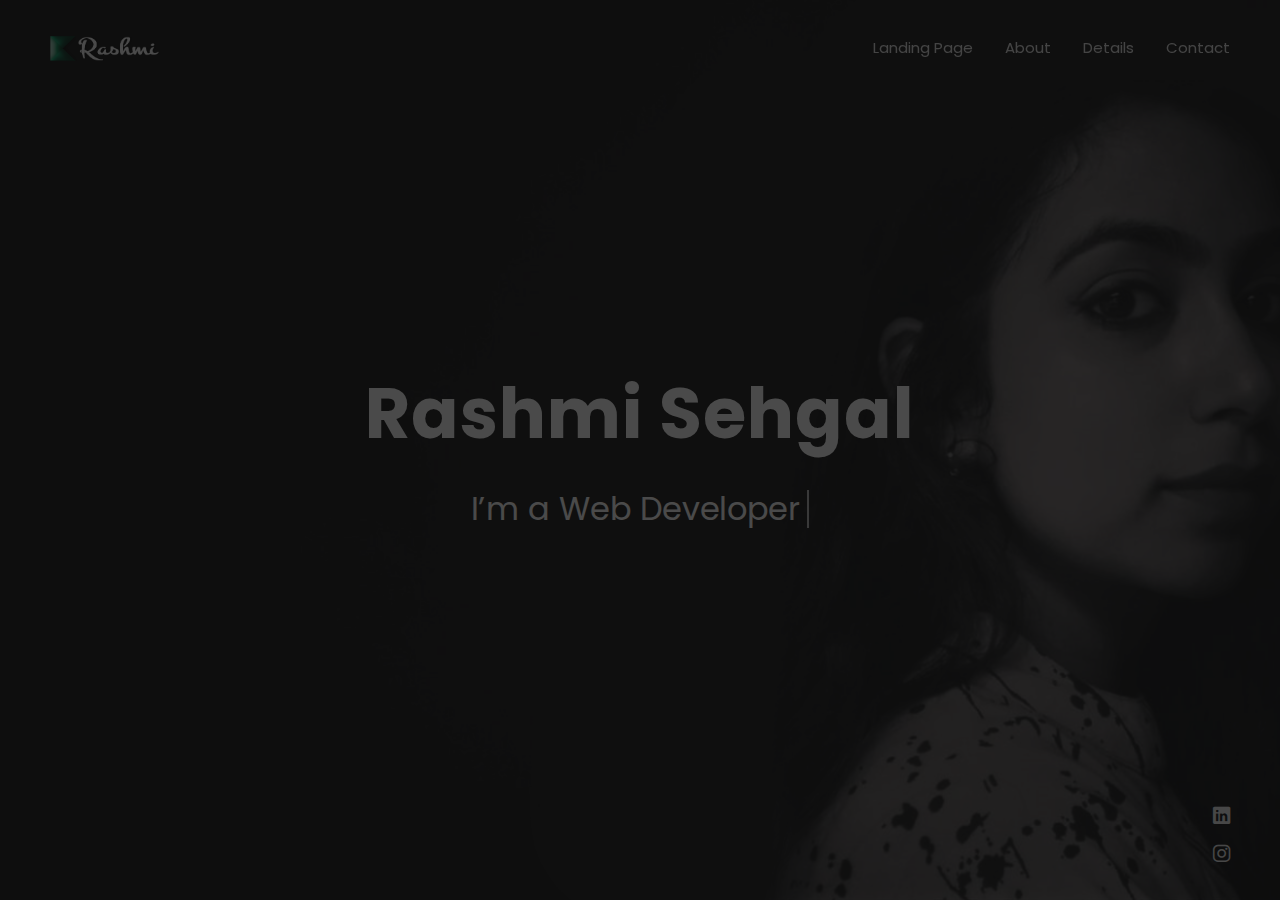
==== commit 15fedb41: "chnage" ====
--- a/index.html
+++ b/index.html
@@ -50,7 +50,7 @@
         <div class="collapse navbar-collapse order-1 order-lg-0" id="navbarSupportedContent">
             <!-- Navbar menu-->
             <ul class="navbar-nav ml-auto">
-                <li class="nav-item"><a class="nav-link" href="#index.html">Landingpage</a></li>
+                <li class="nav-item"><a class="nav-link" href="../index2.html">Landing Page</a></li>
                 <li class="nav-item"><a class="nav-link" href="#about">About</a></li>
                 <li class="nav-item"><a class="nav-link" href="#resume">Details</a></li>
                 <!-- <li class="nav-item"><a class="nav-link" href="#portfolio">Resume</a></li> -->
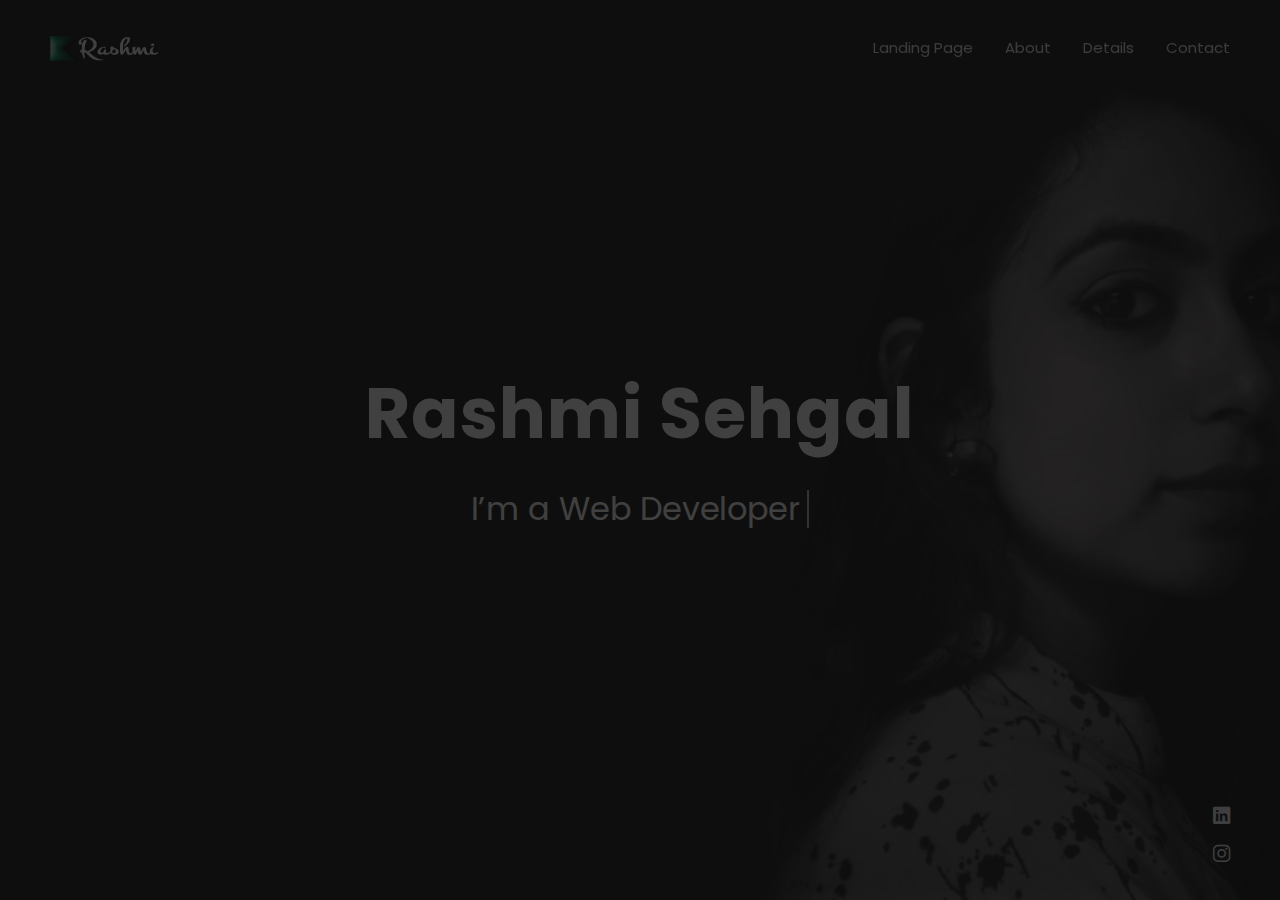
==== commit 4ef2e3d3: "chnage" ====
--- a/index.html
+++ b/index.html
@@ -50,7 +50,7 @@
         <div class="collapse navbar-collapse order-1 order-lg-0" id="navbarSupportedContent">
             <!-- Navbar menu-->
             <ul class="navbar-nav ml-auto">
-                <li class="nav-item"><a class="nav-link" href="../index2.html">Landing Page</a></li>
+                <li class="nav-item"><a class="nav-link" href="#new">Landing Page</a></li>
                 <li class="nav-item"><a class="nav-link" href="#about">About</a></li>
                 <li class="nav-item"><a class="nav-link" href="#resume">Details</a></li>
                 <!-- <li class="nav-item"><a class="nav-link" href="#portfolio">Resume</a></li> -->
